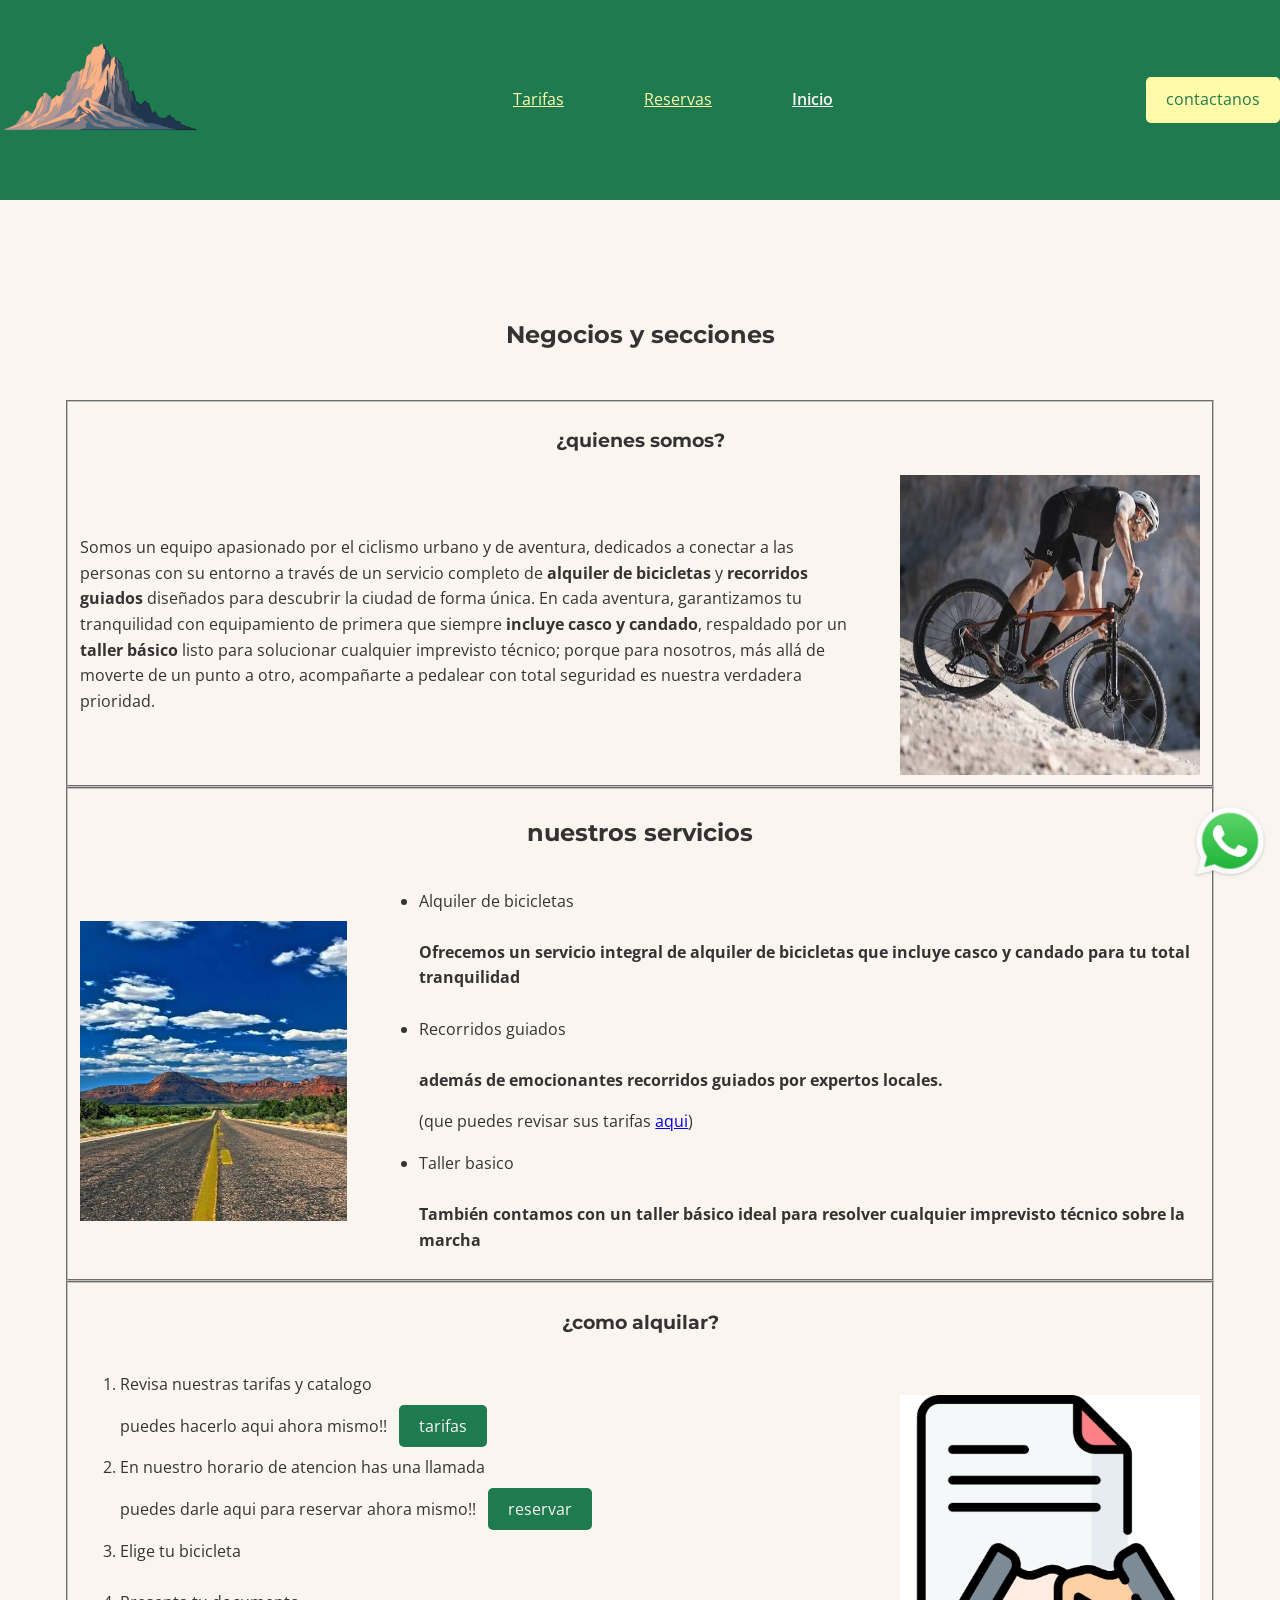
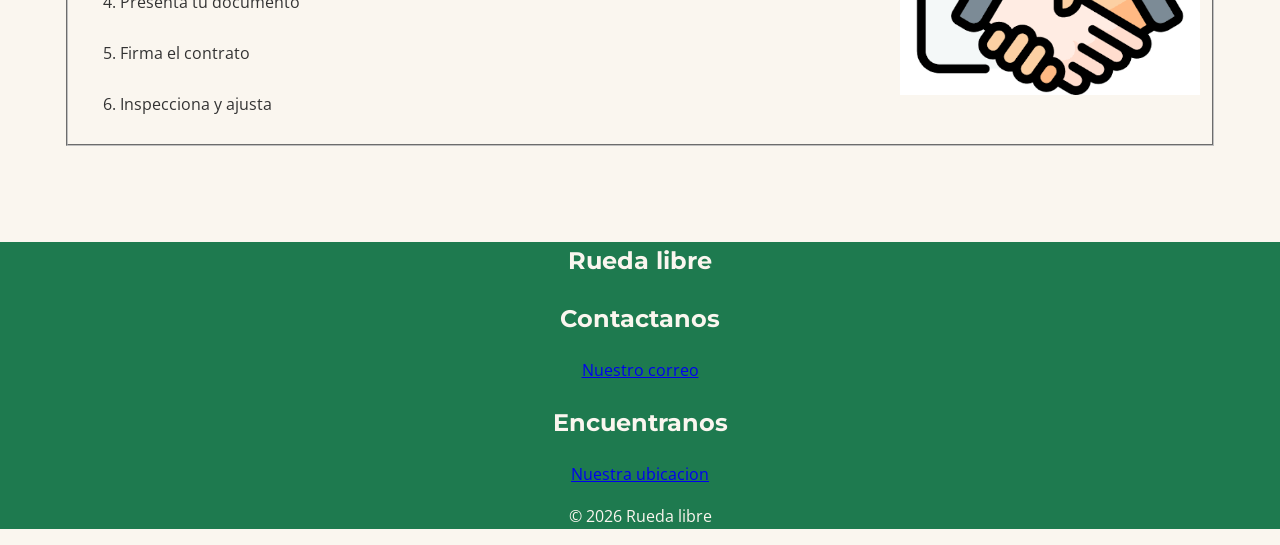
==== index.html @ f43866af "actualizacion 3.1: solucionando errores" ====
<!DOCTYPE html>
<html lang="es">
<head>
    <meta charset="UTF-8">
    
    <meta name="viewport" content="width=device-width, initial-scale=1.0">
    
    <link rel="preconnect" href="https://fonts.googleapis.com">
    <link rel="preconnect" href="https://fonts.gstatic.com/" crossorigin>
    <link href="https://fonts.googleapis.com/css2?family=Montserrat:wght@700&family=Open+Sans:wght@400;600&display=swap" rel="stylesheet">
    
    <link rel="stylesheet" href="estil0.css">
    
    <meta name="description" content="Somos una empresa de alquiler de bicicletas en medellin con diversos servicios">
    <title>Rueda Libre | Alquiler de bicicletas en Medellín</title>
    <link rel="icon" type="image/png" href="img/lo.png" width="16" height="16">
</head>
<body>
    <header>
        <img src="img/lo.png" alt="logo de la compañia" width="200" height="200">
        <nav>
            <ul id="menu">
                <li><a href="paginas/tarifas.html">Tarifas</a></li> &nbsp;&nbsp;&nbsp;&nbsp;&nbsp;&nbsp;&nbsp;&nbsp;&nbsp;&nbsp;&nbsp;&nbsp;&nbsp;&nbsp;&nbsp;&nbsp;&nbsp;&nbsp;&nbsp;&nbsp;
                <li><a href="paginas/reservas.html">Reservas</a></li>&nbsp;&nbsp;&nbsp;&nbsp;&nbsp;&nbsp;&nbsp;&nbsp;&nbsp;&nbsp;&nbsp;&nbsp;&nbsp;&nbsp;&nbsp;&nbsp;&nbsp;&nbsp;&nbsp;&nbsp;
                <li><a href="index.html" class="activo">Inicio</a></li>
            </ul>
        </nav>
        <a href="#seccion-contactanos" class="btn-contactanos">contactanos</a>
    </header>
        <main>
        <h2>Negocios y secciones</h2>
        <br>
        <fieldset>
            <h3>¿quienes somos?</h3>
            <section class="quienes-somos">
                <p>Somos un equipo apasionado por el ciclismo urbano y de aventura, dedicados a conectar a las personas con su entorno a través de un servicio completo de <strong>alquiler de bicicletas</strong> y <strong>recorridos guiados</strong> diseñados para descubrir la ciudad de forma única. En cada aventura, garantizamos tu tranquilidad con equipamiento de primera que siempre <strong>incluye casco y candado</strong>, respaldado por un <strong>taller básico</strong> listo para solucionar cualquier imprevisto técnico; porque para nosotros, más allá de moverte de un punto a otro, acompañarte a pedalear con total seguridad es nuestra verdadera prioridad.</p>
                <img src="img/images.jpeg" alt="bicicleta jeje" width="300" height="300">    
            </section>     
        </fieldset>
        <fieldset>
            <h2>nuestros servicios</h2>
            <section class="nuestros-servicios">
                <img src="img/ruta.jpeg" alt="ruta" width="300" height="300">
                <ul>
                    <article>
                        <li>Alquiler de bicicletas</li>
                        <br>
                        <strong>Ofrecemos un servicio integral de alquiler de bicicletas que incluye casco y candado para tu total tranquilidad</strong>
                    </article>
                    <br>
                    <article>
                        <li>Recorridos guiados</li>
                        <br>
                        <strong>además de emocionantes recorridos guiados por expertos locales. </strong>
                        <p>(que puedes revisar sus tarifas <a href="tarifas.html#seccion-recorridos">aqui</a>)</p>
                    </article>
                    <article>
                        <li>Taller basico</li>
                        <br>
                        <strong>También contamos con un taller básico ideal para resolver cualquier imprevisto técnico sobre la marcha</strong>
                        <br>
                    </article>
                </ul>
            </section>
        </fieldset>
        <fieldset>
            <h3>¿como alquilar?</h3>
            <section class="alquilar">
                <ol>
                    <li>Revisa nuestras tarifas y catalogo</li>
                    <p>
                        puedes hacerlo aqui ahora mismo!! &nbsp;&nbsp;<a href="/paginas/tarifas.html" class="btn-tarifas">tarifas</a>
                    </p>
                    <li>En nuestro horario de atencion has una llamada</li>
                    <p>
                        puedes darle aqui para reservar ahora mismo!! &nbsp;&nbsp;<a href="/paginas/reservas.html" class="btn-reservar">reservar</a>
                    </p>
                    <li>Elige tu bicicleta</li>
                    <br>
                    <li>Presenta tu documento</li>
                    <br>
                    <li>Firma el contrato</li>
                    <br>
                    <li>Inspecciona y ajusta</li>
                </ol>
                <img src="/img/contrato.png" alt="imagen contrato" width="300" height="300">
            </section>
        </fieldset>
    </main>
    <footer>
        <h2><strong>Rueda libre</strong></h2>
        <h2 id="seccion-contactanos">Contactanos</h2>
        <a href="mailto:hola@ruedalibre.example" target="_blank">Nuestro correo</a>
        <h2>Encuentranos</h2>
        <a href="https://maps.app.goo.gl/HM8SbmrMaXPNHkzv6" target="_blank">Nuestra ubicacion</a>
        <p>© 2026 Rueda libre</p>
    </footer>
    <a href="https://wa.me/573000000000" id="whatsapp"><img src="/img/Waza.png" alt="whatsapp de la empresa"></a>
</body>
</html>
---- estil0.css ----
:root {
  --fuente-titulos: 'Montserrat', Arial, sans-serif;
  --fuente-texto: 'Open Sans', sans-serif;
  
  --color-crema: #FAF6EF;
  --color-gris-asfalto: #333333;
  --color-verde-oscuro: #1E7A4F;
}
body {
  background-color: var(--color-crema);
  color: var(--color-gris-asfalto);
  font-family: var(--fuente-texto); 
  line-height: 1.6;
  margin: 0;
}
main {

  padding: 1rem 2rem;
  max-width: 100rem;
  margin: 5rem 2rem;

}

header {
  color: var(--color-crema);
  background-color: #1E7A4F;
  display:flex;
  justify-content: space-between;
  align-items: center;
  
}
nav {
  margin: 2rem;
}
footer{
  color: var(--color-crema);
  background-color: #1E7A4F;
  justify-content: space-between;
  align-items: center;
  text-align: center;
}
h1, h2, h3 {
  font-family: var(--fuente-titulos);
  text-align: center;
}
#menu a{
color: #FFFBA8;
}
#menu a.activo{
  color: var(--color-verde-ruta);
  font-weight: 600;
}

#menu a:hover {
    color: #FFFBA8; 
    text-decoration: underline;
}
#menu a:focus {
    outline: 3px solid #1E7A4F;
    outline-offset: 4px;
}
.btn-reservar {
    background-color: #1E7A4F; 
    color: #FAF6EF;
    padding: 10px 20px;
    border-radius: 5px;
    text-decoration: none;
}
.btn-reservar:hover { background-color: #14213D; }
.btn-reservar:focus { outline: 3px dashed #F39A2B; outline-offset: 4px; }
.btn-tarifas {
  background-color: #1E7A4F; 
    color: #FAF6EF;
    padding: 10px 20px;
    border-radius: 5px;
    text-decoration: none;
}
.btn-tarifas:hover { background-color: #14213D; }
.btn-tarifas:focus { outline: 3px dashed #F39A2B; outline-offset: 4px; }
.btn-contactanos {
  display: flex;
    background-color: #FFFBA8; 
    color: #1E7A4F;
    padding: 10px 20px;
    border-radius: 5px;
    text-decoration: none;
}
.btn-contactanos:hover {background-color: #915080; color: var(--color-crema);}
.btn-contactanos:focus{outline: 3px dashed #915080; outline-offset: 4px;}
input:focus, textarea:focus {
    outline: 3px solid #1E7A4F;
    border-color: transparent;
}
#menu {
    display: flex;
    flex-wrap: wrap;
    justify-content: center;
    align-items: center;
    gap: var(--espacio-md);
    list-style: none;
    margin: 0;
    padding: 0;
}

.p{
  padding: 10px 25px;
}

table{
  margin: 20px auto;
  width: 100%;
  border-collapse: separate;
  border-spacing: 0;
  border: 1px solid var(--color-verde-oscuro);
  border-radius: 10px;
  overflow: hidden;
  box-shadow: 0 2px 8px rgba(0, 0, 0, 0.15);
}

caption {
  font-size: 1.2em;
  font-weight: bold;
  margin-bottom: 10px;
}

thead th {
  background-color: var(--color-verde-oscuro);
  color: rgb(28, 0, 0);
  padding: 12px 16px;
}

tbody th {
  background-color: #1E7A4F;
  text-align: left;
  padding: 10px 16px;
}

td {
  padding: 10px 16px;
  background-color: #FFFBA8;
}

tbody tr:nth-child(even) td {
  background-color: #f5f5f5;
}

tbody tr:hover td,
tbody tr:hover th {
  background-color: #915080;
}

.quienes-somos{
  display: flex;               
  align-items: center;         
  justify-content: space-between; 
  gap: 2rem;
}
.nuestros-servicios{
  display:flex;
  align-items: center;
  justify-content: left;
  gap: 2rem;
}
.alquilar{
  display: flex;
  align-items: center;
  justify-content: space-between;
  gap: 2rem;
}
.horario{
  display: flex;
  align-items: center;
  justify-content: space-between;
  gap: 2rem;
}
#whatsapp{
  position:fixed;
  right: 10px;
  bottom: 10px;
  z-index: 9999;
}
#whatsapp img{
  width: 5rem;
}
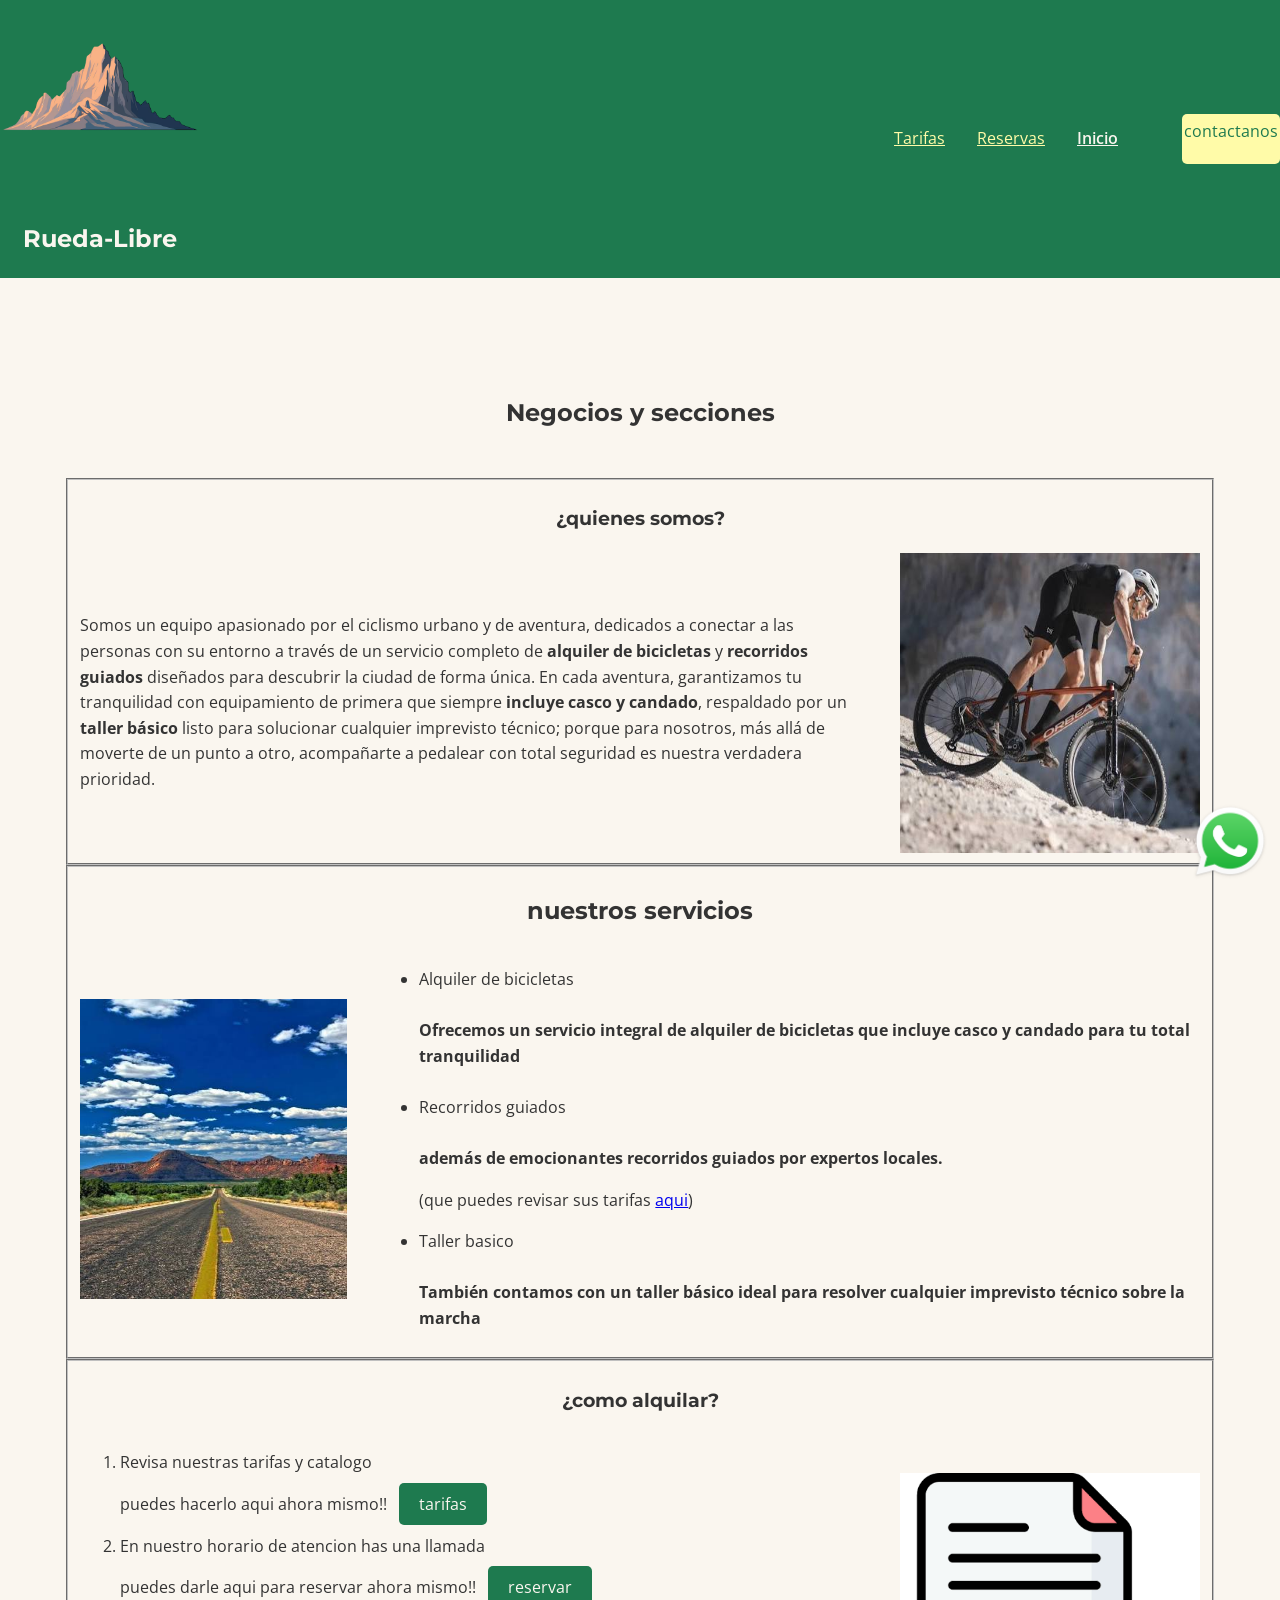
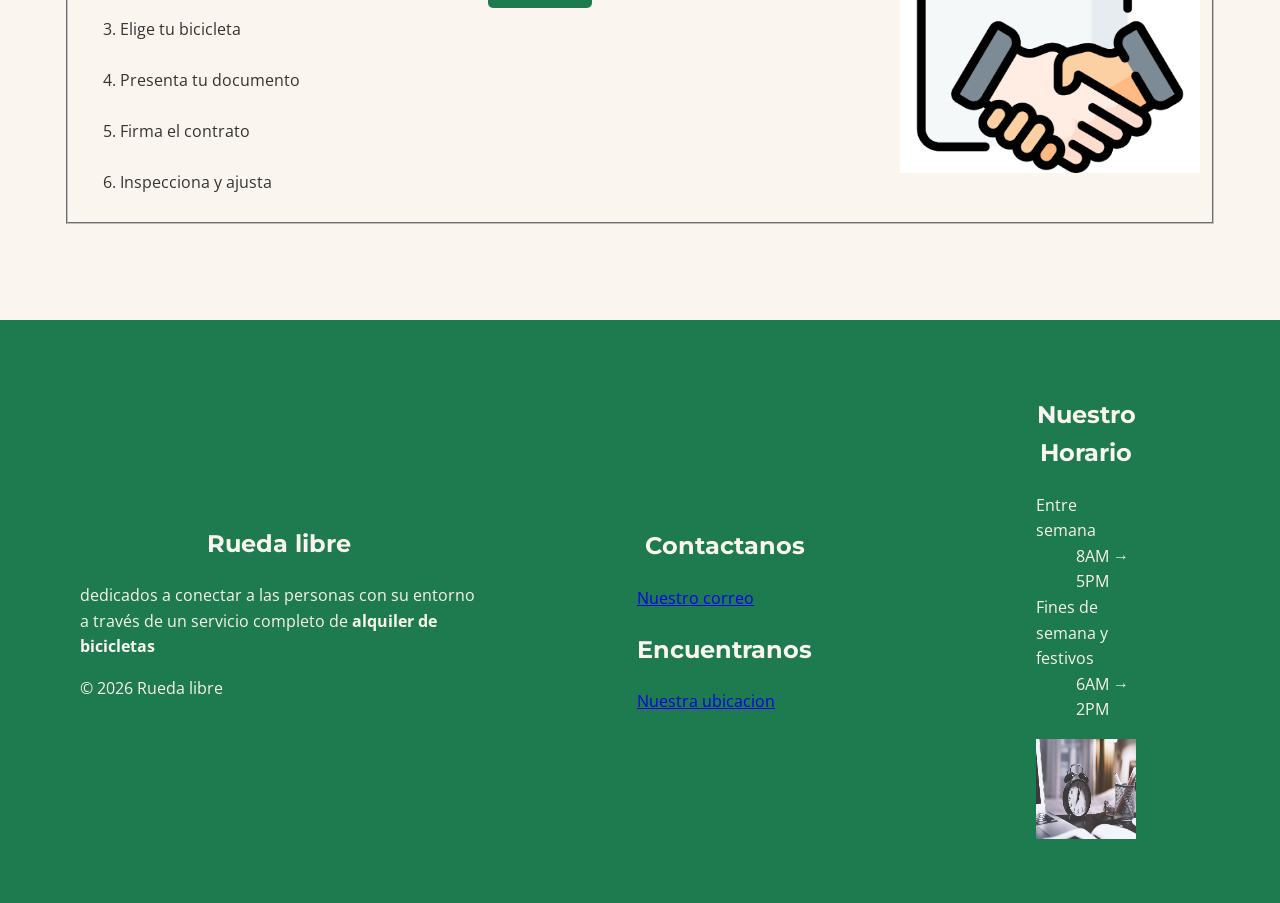
==== commit 9ad0801d: "actualizacion 3.2: mejora de header y footer" ====
--- a/index.html
+++ b/index.html
@@ -1,100 +1,141 @@
 <!DOCTYPE html>
 <html lang="es">
-<head>
-    <meta charset="UTF-8">
-    
-    <meta name="viewport" content="width=device-width, initial-scale=1.0">
-    
-    <link rel="preconnect" href="https://fonts.googleapis.com">
-    <link rel="preconnect" href="https://fonts.gstatic.com/" crossorigin>
-    <link href="https://fonts.googleapis.com/css2?family=Montserrat:wght@700&family=Open+Sans:wght@400;600&display=swap" rel="stylesheet">
-    
-    <link rel="stylesheet" href="estil0.css">
-    
-    <meta name="description" content="Somos una empresa de alquiler de bicicletas en medellin con diversos servicios">
-    <title>Rueda Libre | Alquiler de bicicletas en Medellín</title>
-    <link rel="icon" type="image/png" href="img/lo.png" width="16" height="16">
-</head>
-<body>
-    <header>
-        <img src="img/lo.png" alt="logo de la compañia" width="200" height="200">
-        <nav>
-            <ul id="menu">
-                <li><a href="paginas/tarifas.html">Tarifas</a></li> &nbsp;&nbsp;&nbsp;&nbsp;&nbsp;&nbsp;&nbsp;&nbsp;&nbsp;&nbsp;&nbsp;&nbsp;&nbsp;&nbsp;&nbsp;&nbsp;&nbsp;&nbsp;&nbsp;&nbsp;
-                <li><a href="paginas/reservas.html">Reservas</a></li>&nbsp;&nbsp;&nbsp;&nbsp;&nbsp;&nbsp;&nbsp;&nbsp;&nbsp;&nbsp;&nbsp;&nbsp;&nbsp;&nbsp;&nbsp;&nbsp;&nbsp;&nbsp;&nbsp;&nbsp;
-                <li><a href="index.html" class="activo">Inicio</a></li>
-            </ul>
-        </nav>
-        <a href="#seccion-contactanos" class="btn-contactanos">contactanos</a>
-    </header>
+
+    <head>
+        <meta charset="UTF-8">
+
+        <meta name="viewport" content="width=device-width, initial-scale=1.0">
+
+        <link rel="preconnect" href="https://fonts.googleapis.com">
+        <link rel="preconnect" href="https://fonts.gstatic.com/" crossorigin>
+        <link
+            href="https://fonts.googleapis.com/css2?family=Montserrat:wght@700&family=Open+Sans:wght@400;600&display=swap"
+            rel="stylesheet"
+        >
+
+        <link rel="stylesheet" href="estil0.css">
+
+        <meta name="description" content="Somos una empresa de alquiler de bicicletas en medellin con diversos servicios">
+        <title>Rueda Libre | Alquiler de bicicletas en Medellín</title>
+        <link rel="icon" type="image/png" href="img/lo.png" width="16" height="16">
+    </head>
+
+    <body>
+        <header>
+            <section class="encabezado">
+                <img src="img/lo.png" alt="logo de la compañia" width="200" height="200">
+                <h2>Rueda-Libre</h2>
+            </section>
+            <section>
+                <nav>
+                    <ul id="menu">
+                        <li><a href="paginas/tarifas.html">Tarifas</a></li>
+                        <li><a href="paginas/reservas.html">Reservas</a></li>
+                        <li><a href="index.html" class="activo">Inicio</a></li>
+                    </ul>
+                </nav>
+                <a href="#seccion-contactanos" class="btn-contactanos">contactanos</a>
+            </section>
+        
+        </header>
         <main>
-        <h2>Negocios y secciones</h2>
-        <br>
-        <fieldset>
-            <h3>¿quienes somos?</h3>
-            <section class="quienes-somos">
-                <p>Somos un equipo apasionado por el ciclismo urbano y de aventura, dedicados a conectar a las personas con su entorno a través de un servicio completo de <strong>alquiler de bicicletas</strong> y <strong>recorridos guiados</strong> diseñados para descubrir la ciudad de forma única. En cada aventura, garantizamos tu tranquilidad con equipamiento de primera que siempre <strong>incluye casco y candado</strong>, respaldado por un <strong>taller básico</strong> listo para solucionar cualquier imprevisto técnico; porque para nosotros, más allá de moverte de un punto a otro, acompañarte a pedalear con total seguridad es nuestra verdadera prioridad.</p>
-                <img src="img/images.jpeg" alt="bicicleta jeje" width="300" height="300">    
-            </section>     
-        </fieldset>
-        <fieldset>
-            <h2>nuestros servicios</h2>
-            <section class="nuestros-servicios">
-                <img src="img/ruta.jpeg" alt="ruta" width="300" height="300">
-                <ul>
-                    <article>
-                        <li>Alquiler de bicicletas</li>
+            <h2>Negocios y secciones</h2>
+            <br>
+            <fieldset>
+                <h3>¿quienes somos?</h3>
+                <section class="quienes-somos">
+                    <p>Somos un equipo apasionado por el ciclismo urbano y de aventura, dedicados a conectar a las personas
+                        con su entorno a través de un servicio completo de <strong>alquiler de bicicletas</strong> y
+                        <strong>recorridos guiados</strong> diseñados para descubrir la ciudad de forma única. En cada
+                        aventura, garantizamos tu tranquilidad con equipamiento de primera que siempre <strong>incluye casco
+                            y candado</strong>, respaldado por un <strong>taller básico</strong> listo para solucionar
+                        cualquier imprevisto técnico; porque para nosotros, más allá de moverte de un punto a otro,
+                        acompañarte a pedalear con total seguridad es nuestra verdadera prioridad.</p>
+                    <img src="img/images.jpeg" alt="bicicleta jeje" width="300" height="300">
+                </section>
+            </fieldset>
+            <fieldset>
+                <h2>nuestros servicios</h2>
+                <section class="nuestros-servicios">
+                    <img src="img/ruta.jpeg" alt="ruta" width="300" height="300">
+                    <ul>
+                        <article>
+                            <li>Alquiler de bicicletas</li>
+                            <br>
+                            <strong>Ofrecemos un servicio integral de alquiler de bicicletas que incluye casco y candado
+                                para tu total tranquilidad</strong>
+                        </article>
                         <br>
-                        <strong>Ofrecemos un servicio integral de alquiler de bicicletas que incluye casco y candado para tu total tranquilidad</strong>
-                    </article>
-                    <br>
-                    <article>
-                        <li>Recorridos guiados</li>
+                        <article>
+                            <li>Recorridos guiados</li>
+                            <br>
+                            <strong>además de emocionantes recorridos guiados por expertos locales. </strong>
+                            <p>(que puedes revisar sus tarifas <a href="tarifas.html#seccion-recorridos">aqui</a>)</p>
+                        </article>
+                        <article>
+                            <li>Taller basico</li>
+                            <br>
+                            <strong>También contamos con un taller básico ideal para resolver cualquier imprevisto técnico
+                                sobre la marcha</strong>
+                            <br>
+                        </article>
+                    </ul>
+                </section>
+            </fieldset>
+            <fieldset>
+                <h3>¿como alquilar?</h3>
+                <section class="alquilar">
+                    <ol>
+                        <li>Revisa nuestras tarifas y catalogo</li>
+                        <p>
+                            puedes hacerlo aqui ahora mismo!! &nbsp;&nbsp;<a
+                                href="/paginas/tarifas.html"
+                                class="btn-tarifas"
+                            >tarifas</a>
+                        </p>
+                        <li>En nuestro horario de atencion has una llamada</li>
+                        <p>
+                            puedes darle aqui para reservar ahora mismo!! &nbsp;&nbsp;<a
+                                href="/paginas/reservas.html"
+                                class="btn-reservar"
+                            >reservar</a>
+                        </p>
+                        <li>Elige tu bicicleta</li>
                         <br>
-                        <strong>además de emocionantes recorridos guiados por expertos locales. </strong>
-                        <p>(que puedes revisar sus tarifas <a href="tarifas.html#seccion-recorridos">aqui</a>)</p>
-                    </article>
-                    <article>
-                        <li>Taller basico</li>
+                        <li>Presenta tu documento</li>
                         <br>
-                        <strong>También contamos con un taller básico ideal para resolver cualquier imprevisto técnico sobre la marcha</strong>
+                        <li>Firma el contrato</li>
                         <br>
-                    </article>
-                </ul>
+                        <li>Inspecciona y ajusta</li>
+                    </ol>
+                    <img src="/img/contrato.png" alt="imagen contrato" width="300" height="300">
+                </section>
+            </fieldset>
+        </main>
+        <footer>
+            <section class="Marca">
+                <h2><strong>Rueda libre</strong></h2>
+                <p>dedicados a conectar a las personas con su entorno a través de un servicio completo de <strong>alquiler de bicicletas</strong></p>
+                <p>© 2026 Rueda libre</p>
             </section>
-        </fieldset>
-        <fieldset>
-            <h3>¿como alquilar?</h3>
-            <section class="alquilar">
-                <ol>
-                    <li>Revisa nuestras tarifas y catalogo</li>
-                    <p>
-                        puedes hacerlo aqui ahora mismo!! &nbsp;&nbsp;<a href="/paginas/tarifas.html" class="btn-tarifas">tarifas</a>
-                    </p>
-                    <li>En nuestro horario de atencion has una llamada</li>
-                    <p>
-                        puedes darle aqui para reservar ahora mismo!! &nbsp;&nbsp;<a href="/paginas/reservas.html" class="btn-reservar">reservar</a>
-                    </p>
-                    <li>Elige tu bicicleta</li>
-                    <br>
-                    <li>Presenta tu documento</li>
-                    <br>
-                    <li>Firma el contrato</li>
-                    <br>
-                    <li>Inspecciona y ajusta</li>
-                </ol>
-                <img src="/img/contrato.png" alt="imagen contrato" width="300" height="300">
+            <section class="Contacto">
+                <h2 id="seccion-contactanos">Contactanos</h2>
+                <a href="mailto:hola@ruedalibre.example" target="_blank">Nuestro correo</a>
+                <h2>Encuentranos</h2>
+                <a href="https://maps.app.goo.gl/HM8SbmrMaXPNHkzv6" target="_blank">Nuestra ubicacion</a>
             </section>
-        </fieldset>
-    </main>
-    <footer>
-        <h2><strong>Rueda libre</strong></h2>
-        <h2 id="seccion-contactanos">Contactanos</h2>
-        <a href="mailto:hola@ruedalibre.example" target="_blank">Nuestro correo</a>
-        <h2>Encuentranos</h2>
-        <a href="https://maps.app.goo.gl/HM8SbmrMaXPNHkzv6" target="_blank">Nuestra ubicacion</a>
-        <p>© 2026 Rueda libre</p>
-    </footer>
-    <a href="https://wa.me/573000000000" id="whatsapp"><img src="/img/Waza.png" alt="whatsapp de la empresa"></a>
-</body>
-</html>+            <section class="Horario">
+                <h2>Nuestro Horario</h2>
+                <dl>
+                    <dt>Entre semana</dt>
+                    <dd>8AM → 5PM</dd>
+                    <dt>Fines de semana y festivos</dt>
+                    <dd>6AM → 2PM</dd>
+                </dl>
+                <img src="../img/loj.jpeg" alt="reloj jiji" width="100" height="100">
+            </section> 
+        </footer>
+        <a href="https://wa.me/573000000000" id="whatsapp"><img src="/img/Waza.png" alt="whatsapp de la empresa"></a>
+    </body>
+
+</html>
--- a/estil0.css
+++ b/estil0.css
@@ -5,6 +5,15 @@
   --color-crema: #FAF6EF;
   --color-gris-asfalto: #333333;
   --color-verde-oscuro: #1E7A4F;
+
+  --espacio-m: 1.5rem; 
+  --espacio-md: 2rem;
+  --espacio-1: 0.25rem;
+  --espacio-2: 0.5rem;
+  --espacio-3: 1rem;
+  --espacio-4: 1.5rem;
+  --espacio-5: 2rem;
+  --espacio-6: 3rem;
 }
 body {
   background-color: var(--color-crema);
@@ -25,20 +34,53 @@
   color: var(--color-crema);
   background-color: #1E7A4F;
   display:flex;
-  justify-content: space-between;
-  align-items: center;
-  
+  align-items: center;
+  justify-content: space-between;
+  flex-wrap: wrap;
+}
+.encabezado{
+  flex-direction: column;
+  text-align: center;
+  flex-wrap: wrap;
+}
+header section{
+  display: flex;
+  align-items: center;
+  flex-wrap: wrap;
 }
 nav {
-  margin: 2rem;
+  display: flex;
+  margin: 4rem;
+  flex-wrap: wrap;
+  gap: var(--espacio-m);
 }
 footer{
+  display: flex;
   color: var(--color-crema);
   background-color: #1E7A4F;
   justify-content: space-between;
   align-items: center;
-  text-align: center;
-}
+  
+  gap: var(--espacio-5);
+  margin-top: var(--espacio-6);
+  padding: var(--espacio-4) 0;
+  border-top: 1px solid var(--borde-suave);
+  text-align: left;
+}
+
+.Marca{
+  flex-wrap: wrap;
+  padding: 1rem 5rem;
+}
+.Contacto{
+  padding: 3rem;
+}
+
+.Horario{
+  padding: 2rem 9rem;
+}
+
+
 h1, h2, h3 {
   font-family: var(--fuente-titulos);
   text-align: center;
@@ -78,12 +120,12 @@
 .btn-tarifas:hover { background-color: #14213D; }
 .btn-tarifas:focus { outline: 3px dashed #F39A2B; outline-offset: 4px; }
 .btn-contactanos {
-  display: flex;
     background-color: #FFFBA8; 
     color: #1E7A4F;
-    padding: 10px 20px;
+    padding: 5px 2px;
     border-radius: 5px;
     text-decoration: none;
+    height: 40px;
 }
 .btn-contactanos:hover {background-color: #915080; color: var(--color-crema);}
 .btn-contactanos:focus{outline: 3px dashed #915080; outline-offset: 4px;}
@@ -94,11 +136,9 @@
 #menu {
     display: flex;
     flex-wrap: wrap;
-    justify-content: center;
-    align-items: center;
     gap: var(--espacio-md);
     list-style: none;
-    margin: 0;
+    margin: 0rem;
     padding: 0;
 }
 
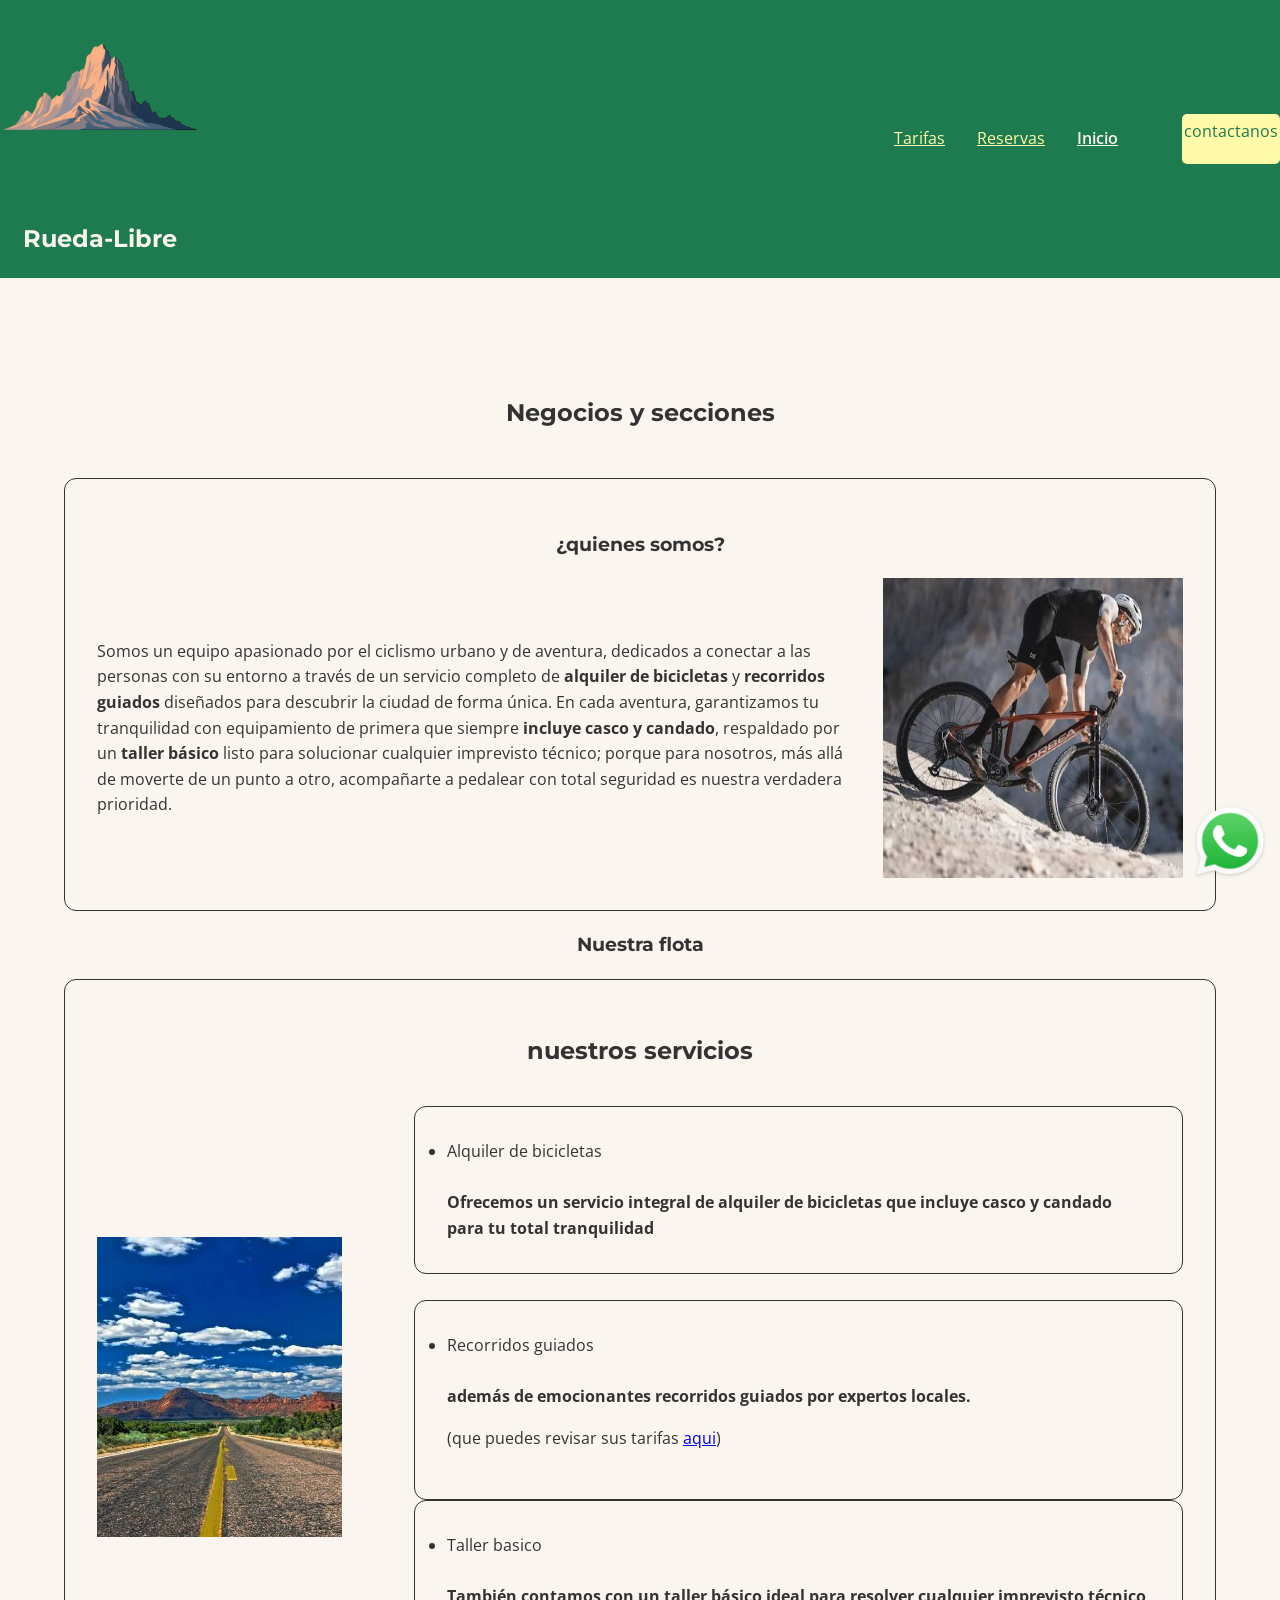
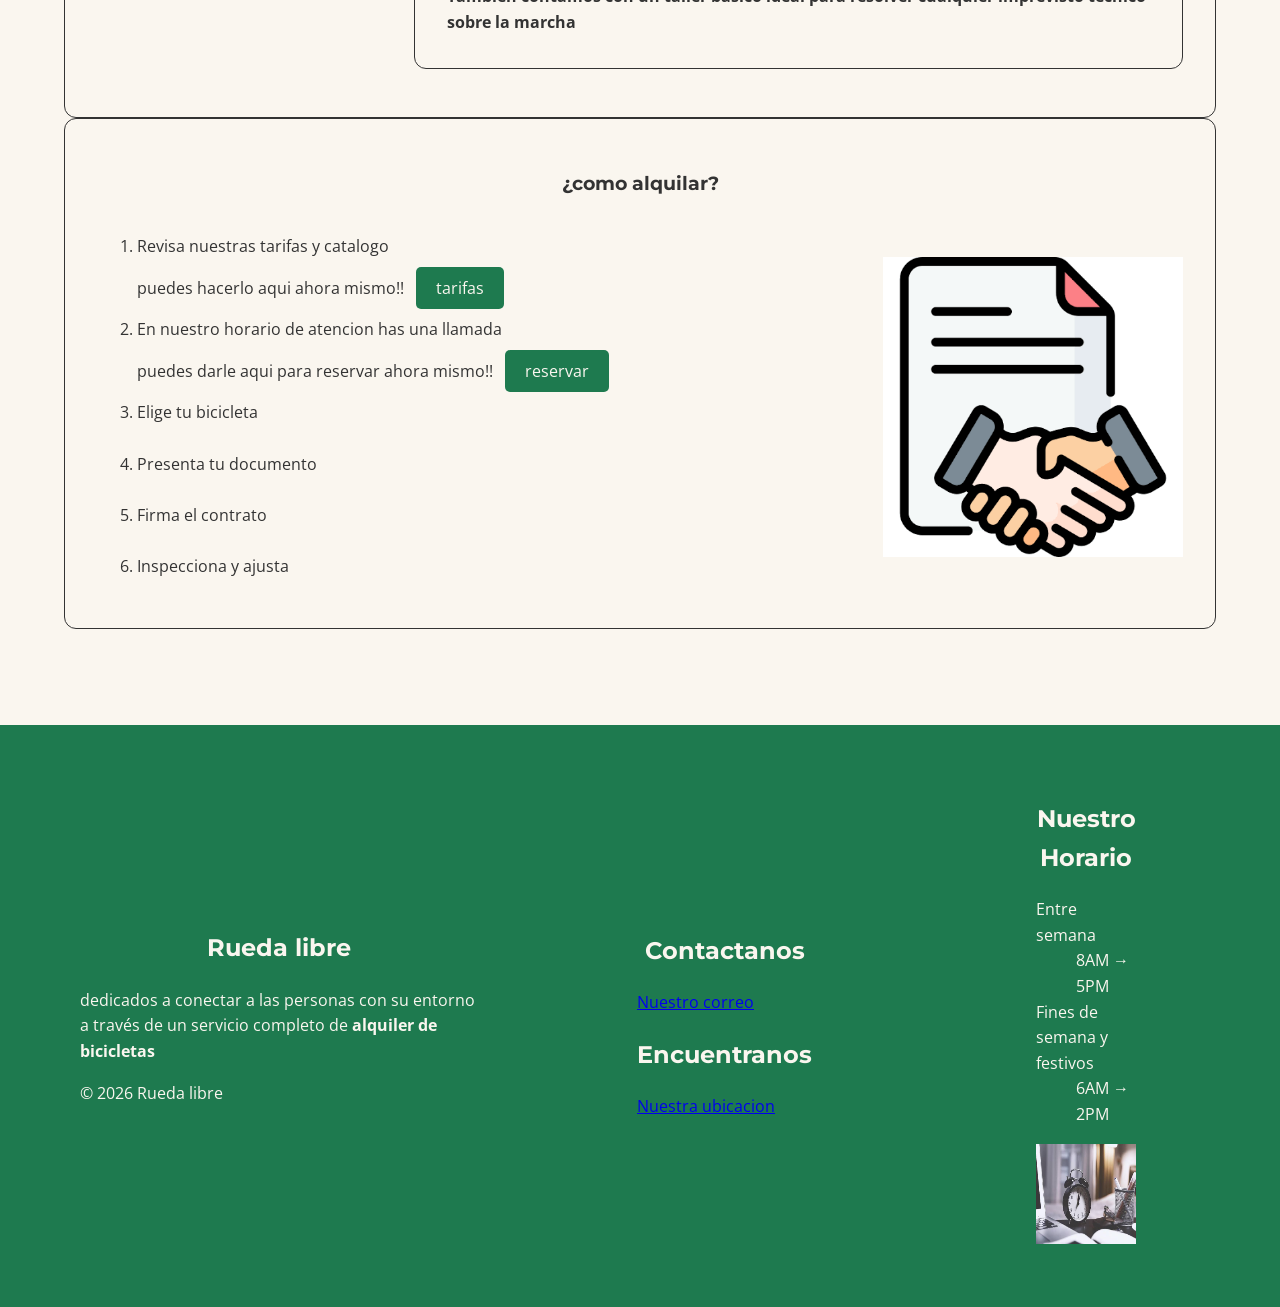
==== commit 94e91257: "3.3 actualizacion" ====
--- a/index.html
+++ b/index.html
@@ -41,7 +41,7 @@
         <main>
             <h2>Negocios y secciones</h2>
             <br>
-            <fieldset>
+            <section class="tarjeta">
                 <h3>¿quienes somos?</h3>
                 <section class="quienes-somos">
                     <p>Somos un equipo apasionado por el ciclismo urbano y de aventura, dedicados a conectar a las personas
@@ -53,26 +53,29 @@
                         acompañarte a pedalear con total seguridad es nuestra verdadera prioridad.</p>
                     <img src="img/images.jpeg" alt="bicicleta jeje" width="300" height="300">
                 </section>
-            </fieldset>
-            <fieldset>
+            </section>
+            <section>
+                <h3>Nuestra flota</h3>
+            </section>
+            <section class="tarjeta">
                 <h2>nuestros servicios</h2>
                 <section class="nuestros-servicios">
                     <img src="img/ruta.jpeg" alt="ruta" width="300" height="300">
                     <ul>
-                        <article>
+                        <article class="tarjetaServicios">
                             <li>Alquiler de bicicletas</li>
                             <br>
                             <strong>Ofrecemos un servicio integral de alquiler de bicicletas que incluye casco y candado
                                 para tu total tranquilidad</strong>
                         </article>
                         <br>
-                        <article>
+                        <article class="tarjetaServicios">
                             <li>Recorridos guiados</li>
                             <br>
                             <strong>además de emocionantes recorridos guiados por expertos locales. </strong>
                             <p>(que puedes revisar sus tarifas <a href="tarifas.html#seccion-recorridos">aqui</a>)</p>
                         </article>
-                        <article>
+                        <article class="tarjetaServicios">
                             <li>Taller basico</li>
                             <br>
                             <strong>También contamos con un taller básico ideal para resolver cualquier imprevisto técnico
@@ -81,8 +84,8 @@
                         </article>
                     </ul>
                 </section>
-            </fieldset>
-            <fieldset>
+            </section>
+            <section class="tarjeta">
                 <h3>¿como alquilar?</h3>
                 <section class="alquilar">
                     <ol>
@@ -110,7 +113,7 @@
                     </ol>
                     <img src="/img/contrato.png" alt="imagen contrato" width="300" height="300">
                 </section>
-            </fieldset>
+            </section>
         </main>
         <footer>
             <section class="Marca">
--- a/estil0.css
+++ b/estil0.css
@@ -1,12 +1,12 @@
 :root {
-  --fuente-titulos: 'Montserrat', Arial, sans-serif;
-  --fuente-texto: 'Open Sans', sans-serif;
-  
-  --color-crema: #FAF6EF;
+  --fuente-titulos: "Montserrat", Arial, sans-serif;
+  --fuente-texto: "Open Sans", sans-serif;
+
+  --color-crema: #faf6ef;
   --color-gris-asfalto: #333333;
-  --color-verde-oscuro: #1E7A4F;
-
-  --espacio-m: 1.5rem; 
+  --color-verde-oscuro: #1e7a4f;
+
+  --espacio-m: 1.5rem;
   --espacio-md: 2rem;
   --espacio-1: 0.25rem;
   --espacio-2: 0.5rem;
@@ -18,32 +18,30 @@
 body {
   background-color: var(--color-crema);
   color: var(--color-gris-asfalto);
-  font-family: var(--fuente-texto); 
+  font-family: var(--fuente-texto);
   line-height: 1.6;
   margin: 0;
 }
 main {
-
   padding: 1rem 2rem;
   max-width: 100rem;
   margin: 5rem 2rem;
-
 }
 
 header {
   color: var(--color-crema);
-  background-color: #1E7A4F;
-  display:flex;
-  align-items: center;
-  justify-content: space-between;
-  flex-wrap: wrap;
-}
-.encabezado{
+  background-color: #1e7a4f;
+  display: flex;
+  align-items: center;
+  justify-content: space-between;
+  flex-wrap: wrap;
+}
+.encabezado {
   flex-direction: column;
   text-align: center;
   flex-wrap: wrap;
 }
-header section{
+header section {
   display: flex;
   align-items: center;
   flex-wrap: wrap;
@@ -54,13 +52,13 @@
   flex-wrap: wrap;
   gap: var(--espacio-m);
 }
-footer{
+footer {
   display: flex;
   color: var(--color-crema);
-  background-color: #1E7A4F;
-  justify-content: space-between;
-  align-items: center;
-  
+  background-color: #1e7a4f;
+  justify-content: space-between;
+  align-items: center;
+
   gap: var(--espacio-5);
   margin-top: var(--espacio-6);
   padding: var(--espacio-4) 0;
@@ -68,85 +66,103 @@
   text-align: left;
 }
 
-.Marca{
+.Marca {
   flex-wrap: wrap;
   padding: 1rem 5rem;
 }
-.Contacto{
+.Contacto {
   padding: 3rem;
 }
 
-.Horario{
+.Horario {
   padding: 2rem 9rem;
 }
 
-
-h1, h2, h3 {
+h1,
+h2,
+h3 {
   font-family: var(--fuente-titulos);
   text-align: center;
 }
-#menu a{
-color: #FFFBA8;
-}
-#menu a.activo{
+#menu a {
+  color: #fffba8;
+}
+#menu a.activo {
   color: var(--color-verde-ruta);
   font-weight: 600;
 }
 
 #menu a:hover {
-    color: #FFFBA8; 
-    text-decoration: underline;
+  color: #fffba8;
+  text-decoration: underline;
 }
 #menu a:focus {
-    outline: 3px solid #1E7A4F;
-    outline-offset: 4px;
+  outline: 3px solid #1e7a4f;
+  outline-offset: 4px;
 }
 .btn-reservar {
-    background-color: #1E7A4F; 
-    color: #FAF6EF;
-    padding: 10px 20px;
-    border-radius: 5px;
-    text-decoration: none;
-}
-.btn-reservar:hover { background-color: #14213D; }
-.btn-reservar:focus { outline: 3px dashed #F39A2B; outline-offset: 4px; }
+  background-color: #1e7a4f;
+  color: #faf6ef;
+  padding: 10px 20px;
+  border-radius: 5px;
+  text-decoration: none;
+}
+.btn-reservar:hover {
+  background-color: #14213d;
+}
+.btn-reservar:focus {
+  outline: 3px dashed #f39a2b;
+  outline-offset: 4px;
+}
 .btn-tarifas {
-  background-color: #1E7A4F; 
-    color: #FAF6EF;
-    padding: 10px 20px;
-    border-radius: 5px;
-    text-decoration: none;
-}
-.btn-tarifas:hover { background-color: #14213D; }
-.btn-tarifas:focus { outline: 3px dashed #F39A2B; outline-offset: 4px; }
+  background-color: #1e7a4f;
+  color: #faf6ef;
+  padding: 10px 20px;
+  border-radius: 5px;
+  text-decoration: none;
+}
+.btn-tarifas:hover {
+  background-color: #14213d;
+}
+.btn-tarifas:focus {
+  outline: 3px dashed #f39a2b;
+  outline-offset: 4px;
+}
 .btn-contactanos {
-    background-color: #FFFBA8; 
-    color: #1E7A4F;
-    padding: 5px 2px;
-    border-radius: 5px;
-    text-decoration: none;
-    height: 40px;
-}
-.btn-contactanos:hover {background-color: #915080; color: var(--color-crema);}
-.btn-contactanos:focus{outline: 3px dashed #915080; outline-offset: 4px;}
-input:focus, textarea:focus {
-    outline: 3px solid #1E7A4F;
-    border-color: transparent;
+  background-color: #fffba8;
+  color: #1e7a4f;
+  padding: 5px 2px;
+  border-radius: 5px;
+  text-decoration: none;
+  height: 40px;
+}
+.btn-contactanos:hover {
+  background-color: #915080;
+  color: var(--color-crema);
+}
+.btn-contactanos:focus {
+  outline: 3px dashed #915080;
+  outline-offset: 4px;
+}
+input:focus,
+textarea:focus {
+  outline: 3px solid #1e7a4f;
+  border-color: transparent;
 }
 #menu {
-    display: flex;
-    flex-wrap: wrap;
-    gap: var(--espacio-md);
-    list-style: none;
-    margin: 0rem;
-    padding: 0;
-}
-
-.p{
+  display: flex;
+  flex-wrap: wrap;
+  gap: var(--espacio-md);
+  list-style: none;
+  margin: 0rem;
+  padding: 0;
+}
+
+.p {
   padding: 10px 25px;
 }
 
-table{
+table {
   margin: 20px auto;
   width: 100%;
   border-collapse: separate;
@@ -170,14 +186,14 @@
 }
 
 tbody th {
-  background-color: #1E7A4F;
+  background-color: #1e7a4f;
   text-align: left;
   padding: 10px 16px;
 }
 
 td {
   padding: 10px 16px;
-  background-color: #FFFBA8;
+  background-color: #fffba8;
 }
 
 tbody tr:nth-child(even) td {
@@ -189,36 +205,55 @@
   background-color: #915080;
 }
 
-.quienes-somos{
-  display: flex;               
-  align-items: center;         
-  justify-content: space-between; 
-  gap: 2rem;
-}
-.nuestros-servicios{
-  display:flex;
+.quienes-somos {
+  display: flex;
+  align-items: center;
+  justify-content: space-between;
+  gap: 2rem;
+}
+.nuestros-servicios {
+  display: flex;
   align-items: center;
   justify-content: left;
   gap: 2rem;
 }
-.alquilar{
-  display: flex;
-  align-items: center;
-  justify-content: space-between;
-  gap: 2rem;
-}
-.horario{
-  display: flex;
-  align-items: center;
-  justify-content: space-between;
-  gap: 2rem;
-}
-#whatsapp{
-  position:fixed;
+.alquilar {
+  display: flex;
+  align-items: center;
+  justify-content: space-between;
+  gap: 2rem;
+}
+.horario {
+  display: flex;
+  align-items: center;
+  justify-content: space-between;
+  gap: 2rem;
+}
+#whatsapp {
+  position: fixed;
   right: 10px;
   bottom: 10px;
   z-index: 9999;
 }
-#whatsapp img{
+#whatsapp img {
   width: 5rem;
-}+}
+
+.tarjeta {
+  position: relative;
+  flex: 1 1 16rem;
+  min-width: 0;
+  padding: var(--espacio-md);
+  border: 1px solid var(--color-gris-asfalto);
+  border-radius: 0.75rem;
+  background-color: var(--color-crema);
+}
+.tarjetaServicios {
+  position: relative;
+  flex: 1 1 16rem;
+  min-width: 0;
+  padding: var(--espacio-md);
+  border: 1px solid var(--color-gris-asfalto);
+  border-radius: 0.75rem;
+  background-color: var(--color-crema);
+}
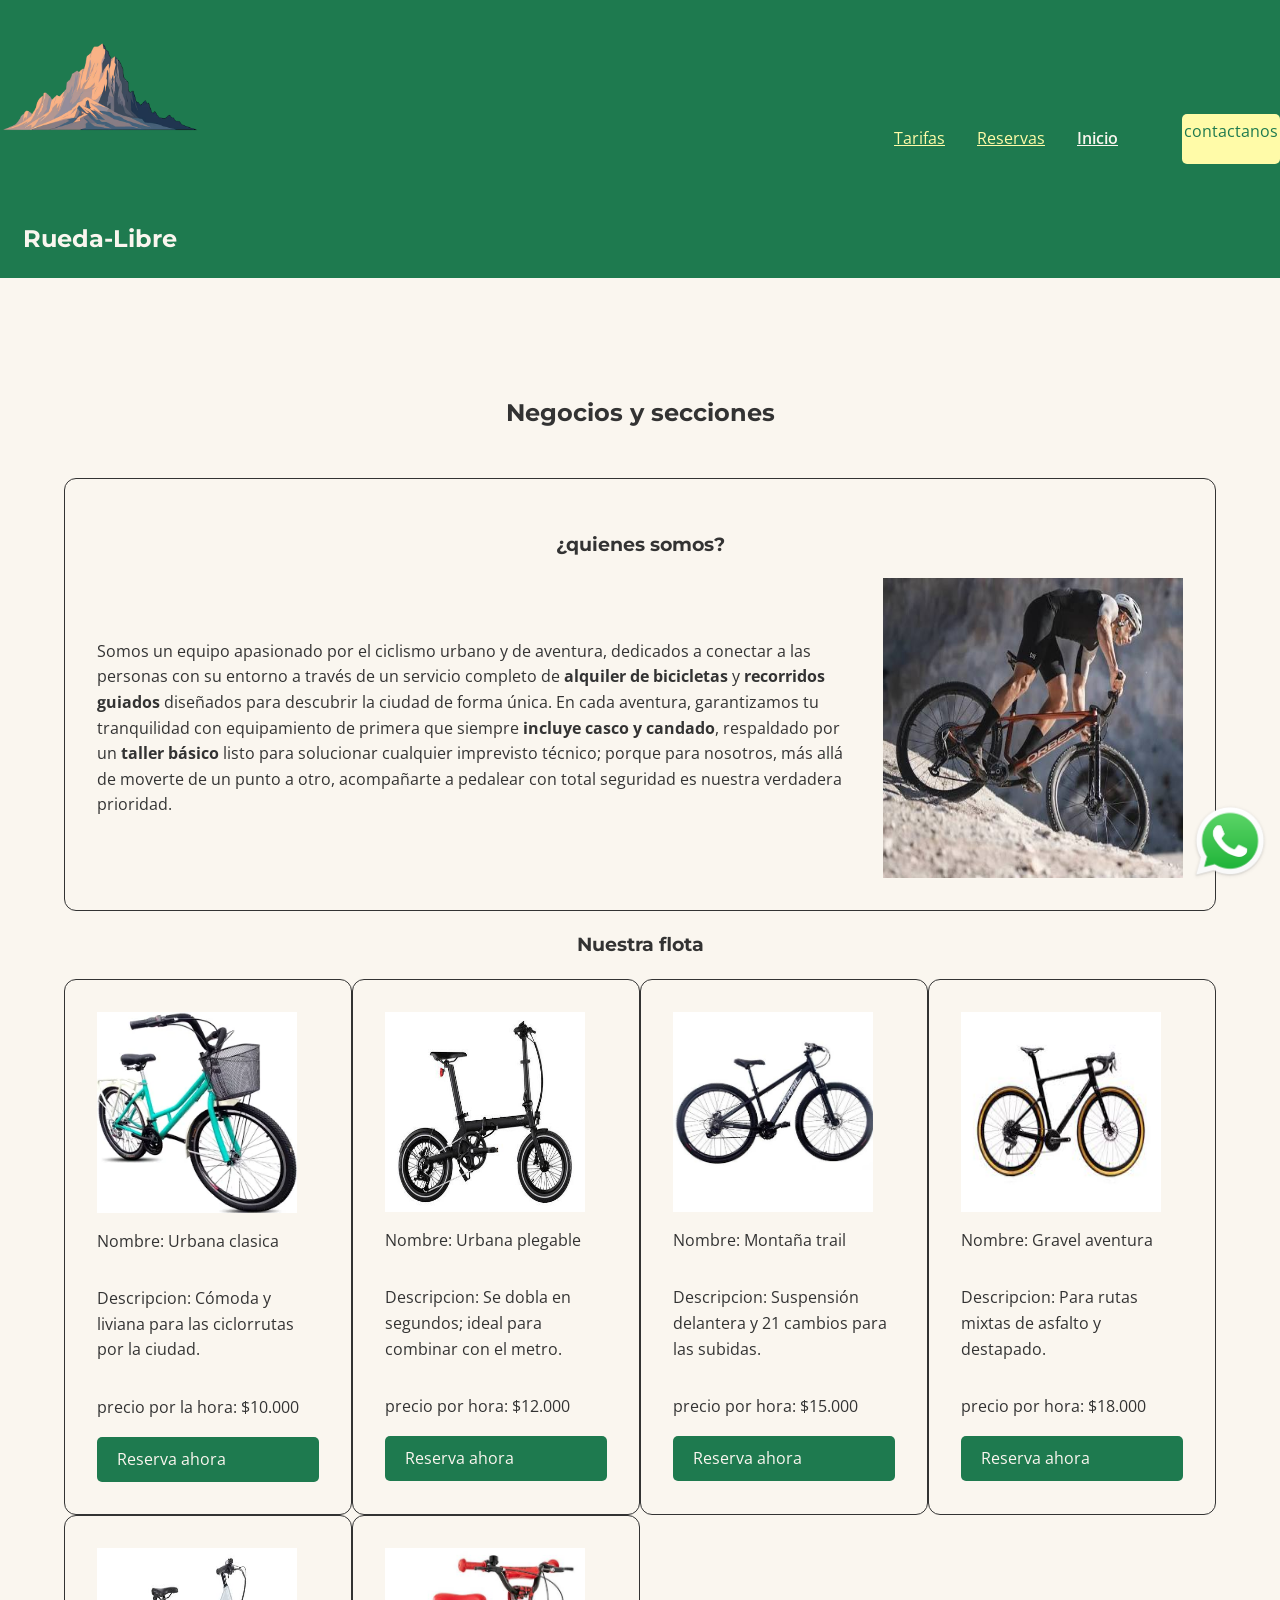
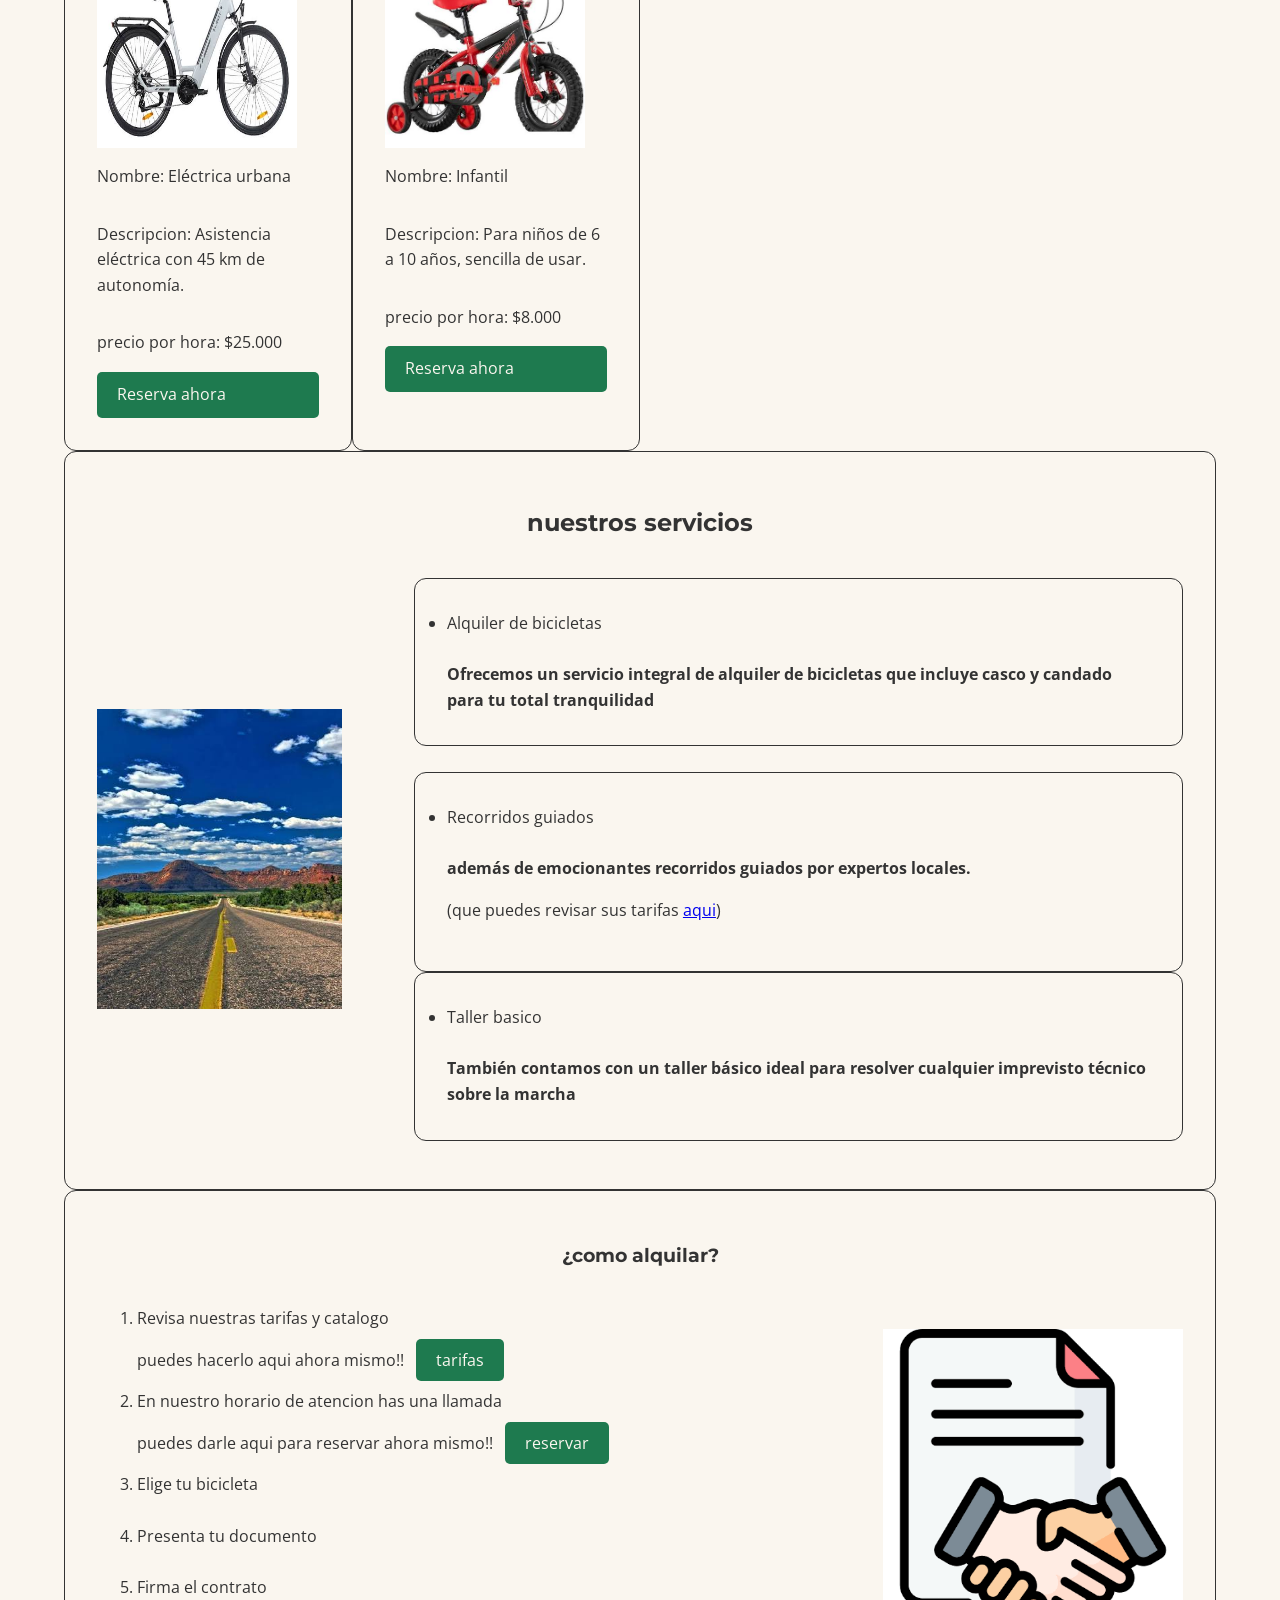
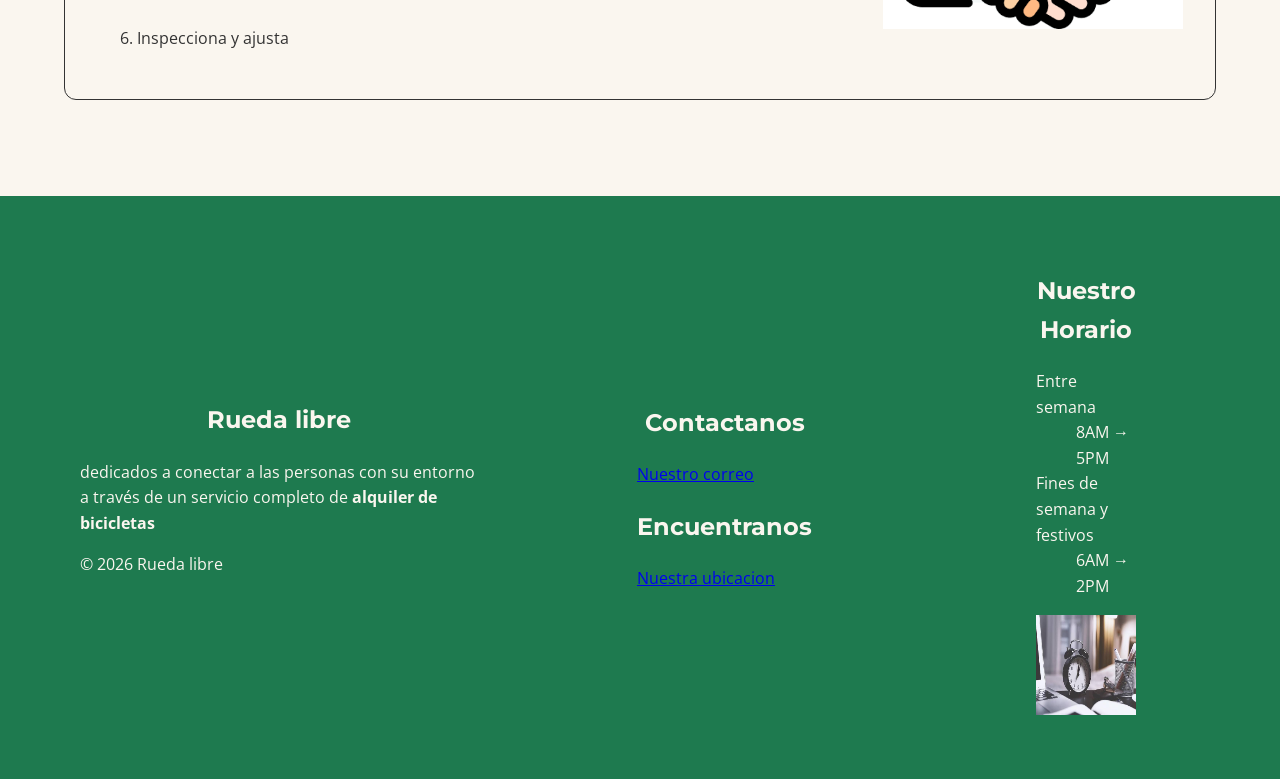
==== commit 029a7a98: "Actualizacion 3.4 flota" ====
--- a/index.html
+++ b/index.html
@@ -36,7 +36,7 @@
                 </nav>
                 <a href="#seccion-contactanos" class="btn-contactanos">contactanos</a>
             </section>
-        
+
         </header>
         <main>
             <h2>Negocios y secciones</h2>
@@ -50,12 +50,67 @@
                         aventura, garantizamos tu tranquilidad con equipamiento de primera que siempre <strong>incluye casco
                             y candado</strong>, respaldado por un <strong>taller básico</strong> listo para solucionar
                         cualquier imprevisto técnico; porque para nosotros, más allá de moverte de un punto a otro,
-                        acompañarte a pedalear con total seguridad es nuestra verdadera prioridad.</p>
+                        acompañarte a pedalear con total seguridad es nuestra verdadera prioridad.
+                    </p>
                     <img src="img/images.jpeg" alt="bicicleta jeje" width="300" height="300">
                 </section>
             </section>
-            <section>
-                <h3>Nuestra flota</h3>
+            <h3>Nuestra flota</h3>
+            <section class="flota">
+                <div class="tarjeta">
+                    <article>
+                        <img src="/img/shopping.webp" alt="Imagen bicicleta urbana clasica" width="200 height="200>
+                        <p>Nombre: Urbana clasica</p>
+                        <p>Descripcion: Cómoda y liviana para las ciclorrutas por la ciudad.</p>
+                        <p>precio por la hora: $10.000</p>
+                        <a href="paginas/reservas.html" class="btn-reservar">Reserva ahora</a>
+                    </article>
+                </div>
+                <div class="tarjeta">
+                    <article>
+                        <img src="/img/plegable.jpeg" alt="Imagen bicicleta urbana plegable" width="200" height="200">
+                        <p>Nombre: Urbana plegable</p>
+                        <p>Descripcion: Se dobla en segundos; ideal para combinar con el metro.</p>
+                        <p>precio por hora: $12.000</p>
+                        <a href="paginas/reservas.html" class="btn-reservar">Reserva ahora</a>
+                    </article>
+                </div>
+                <div class="tarjeta">
+                    <article>
+                        <img src="/img/Trail.jpeg" alt="Imagen bicicleta montaña trail" width="200" height="200">
+                        <p>Nombre: Montaña trail</p>
+                        <p>Descripcion: Suspensión delantera y 21 cambios para las subidas.</p>
+                        <p>precio por hora: $15.000</p>
+                        <a href="paginas/reservas.html" class="btn-reservar">Reserva ahora</a>
+                    </article>
+                </div>
+                <div class="tarjeta">
+                    <article>
+                        <img src="/img/Gravel.jpeg" alt="Imagen bicicleta Gravel aventura" width="200" height="200">
+                        <p>Nombre: Gravel aventura</p>
+                        <p>Descripcion: Para rutas mixtas de asfalto y destapado.</p>
+                        <p>precio por hora: $18.000</p>
+                        <a href="paginas/reservas.html" class="btn-reservar">Reserva ahora</a>
+                    </article>
+                </div>
+                <div class="tarjeta">
+                    <article>
+                        <img src="/img/Electrica.jpeg" alt="Imagen bicicleta Eléctrica urbana" width="200" height="200">
+                        <p>Nombre: Eléctrica urbana</p>
+                        <p>Descripcion: Asistencia eléctrica con 45 km de autonomía.</p>
+                        <p>precio por hora: $25.000</p>
+                        <a href="paginas/reservas.html" class="btn-reservar">Reserva ahora</a>
+                    </article>
+                </div>
+                <div class="tarjeta">
+                    <article>
+                        <img src="/img/infantil.jpeg" alt="Imagen infantil" width="200" height="200">
+                        <p>Nombre: Infantil</p>
+                        <p>Descripcion: Para niños de 6 a 10 años, sencilla de usar.</p>
+                        <p>precio por hora: $8.000</p>
+                        <a href="paginas/reservas.html" class="btn-reservar">Reserva ahora</a>
+                    </article>
+                </div>
             </section>
             <section class="tarjeta">
                 <h2>nuestros servicios</h2>
@@ -118,7 +173,8 @@
         <footer>
             <section class="Marca">
                 <h2><strong>Rueda libre</strong></h2>
-                <p>dedicados a conectar a las personas con su entorno a través de un servicio completo de <strong>alquiler de bicicletas</strong></p>
+                <p>dedicados a conectar a las personas con su entorno a través de un servicio completo de <strong>alquiler
+                        de bicicletas</strong></p>
                 <p>© 2026 Rueda libre</p>
             </section>
             <section class="Contacto">
@@ -136,7 +192,7 @@
                     <dd>6AM → 2PM</dd>
                 </dl>
                 <img src="../img/loj.jpeg" alt="reloj jiji" width="100" height="100">
-            </section> 
+            </section>
         </footer>
         <a href="https://wa.me/573000000000" id="whatsapp"><img src="/img/Waza.png" alt="whatsapp de la empresa"></a>
     </body>
--- a/estil0.css
+++ b/estil0.css
@@ -240,6 +240,9 @@
 }
 
 .tarjeta {
+  display: flex;
+  flex-direction: column;
+  justify-content: space-between;
   position: relative;
   flex: 1 1 16rem;
   min-width: 0;
@@ -257,3 +260,11 @@
   border-radius: 0.75rem;
   background-color: var(--color-crema);
 }
+.flota{
+  display: grid;
+  grid-template-columns: repeat(auto-fit, minmax(250px, 1fr));
+}
+.flota article{
+  display: flex;
+  flex-direction: column;
+}
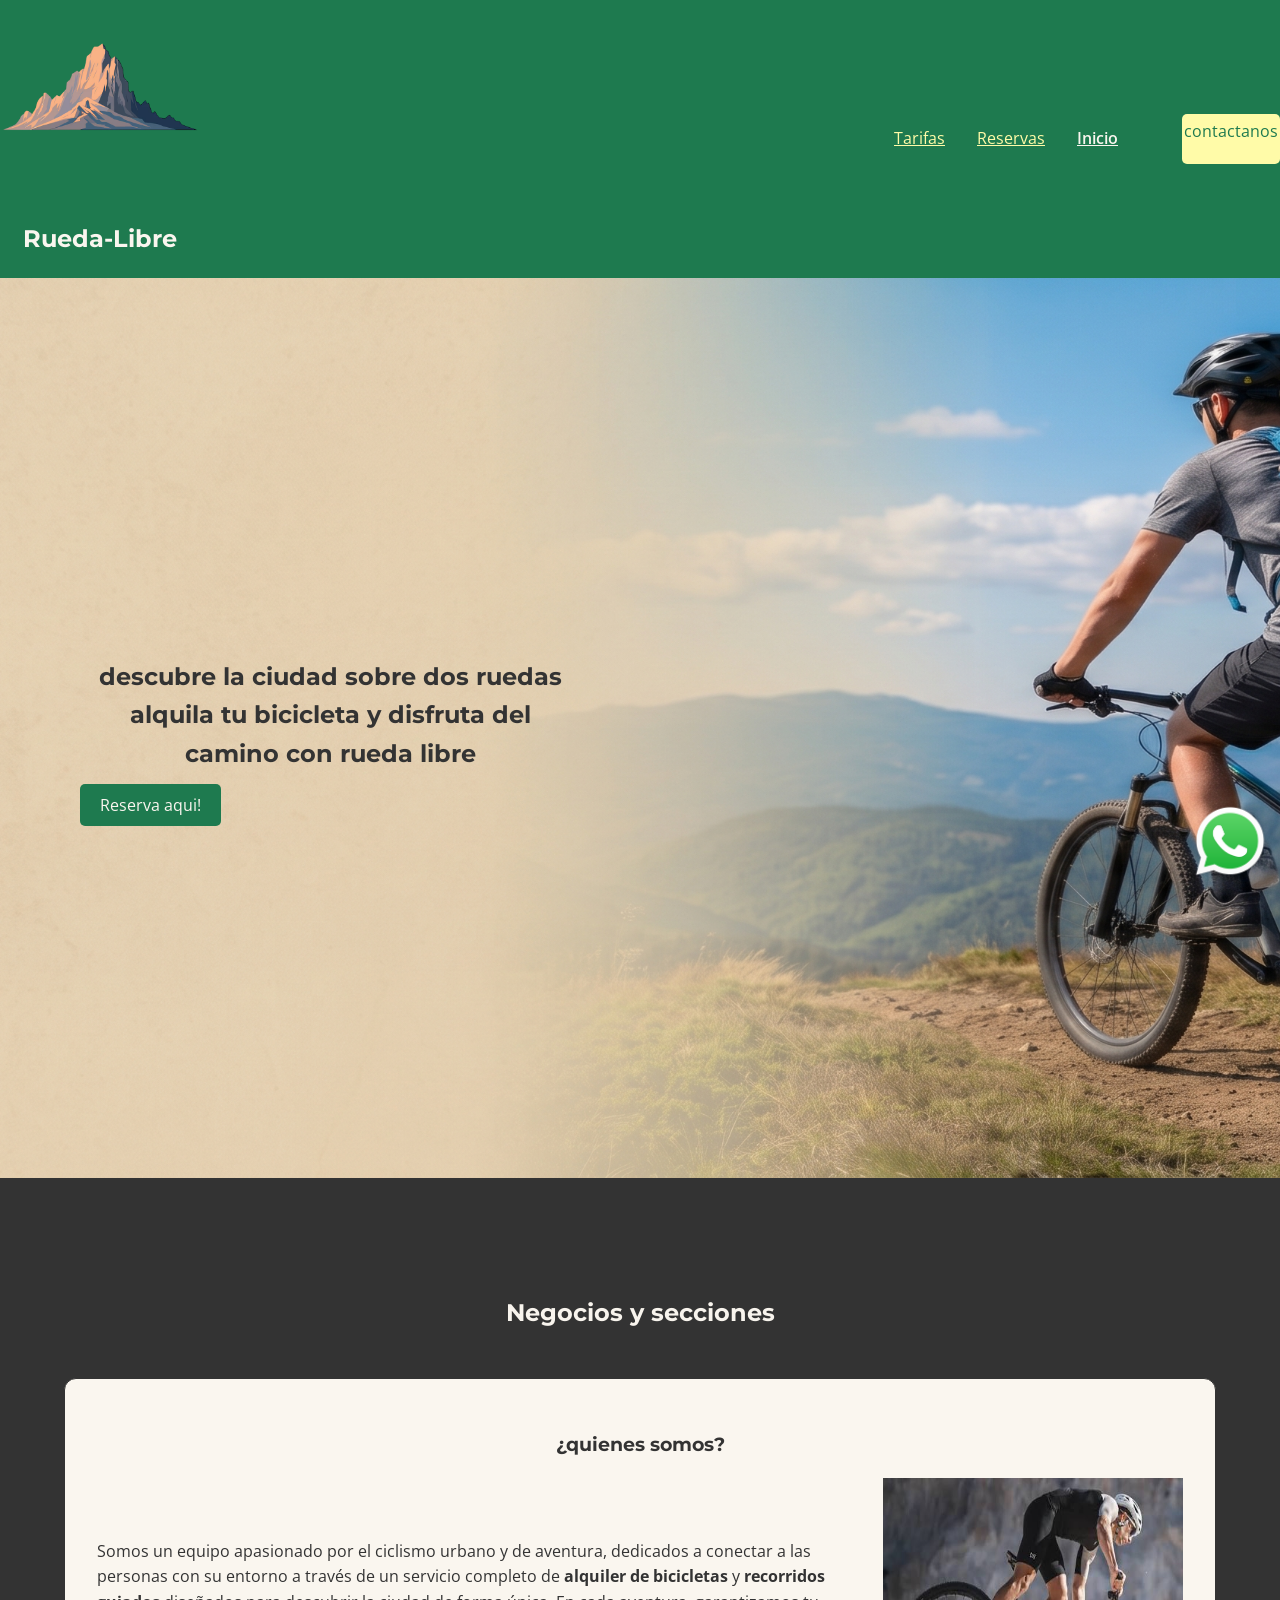
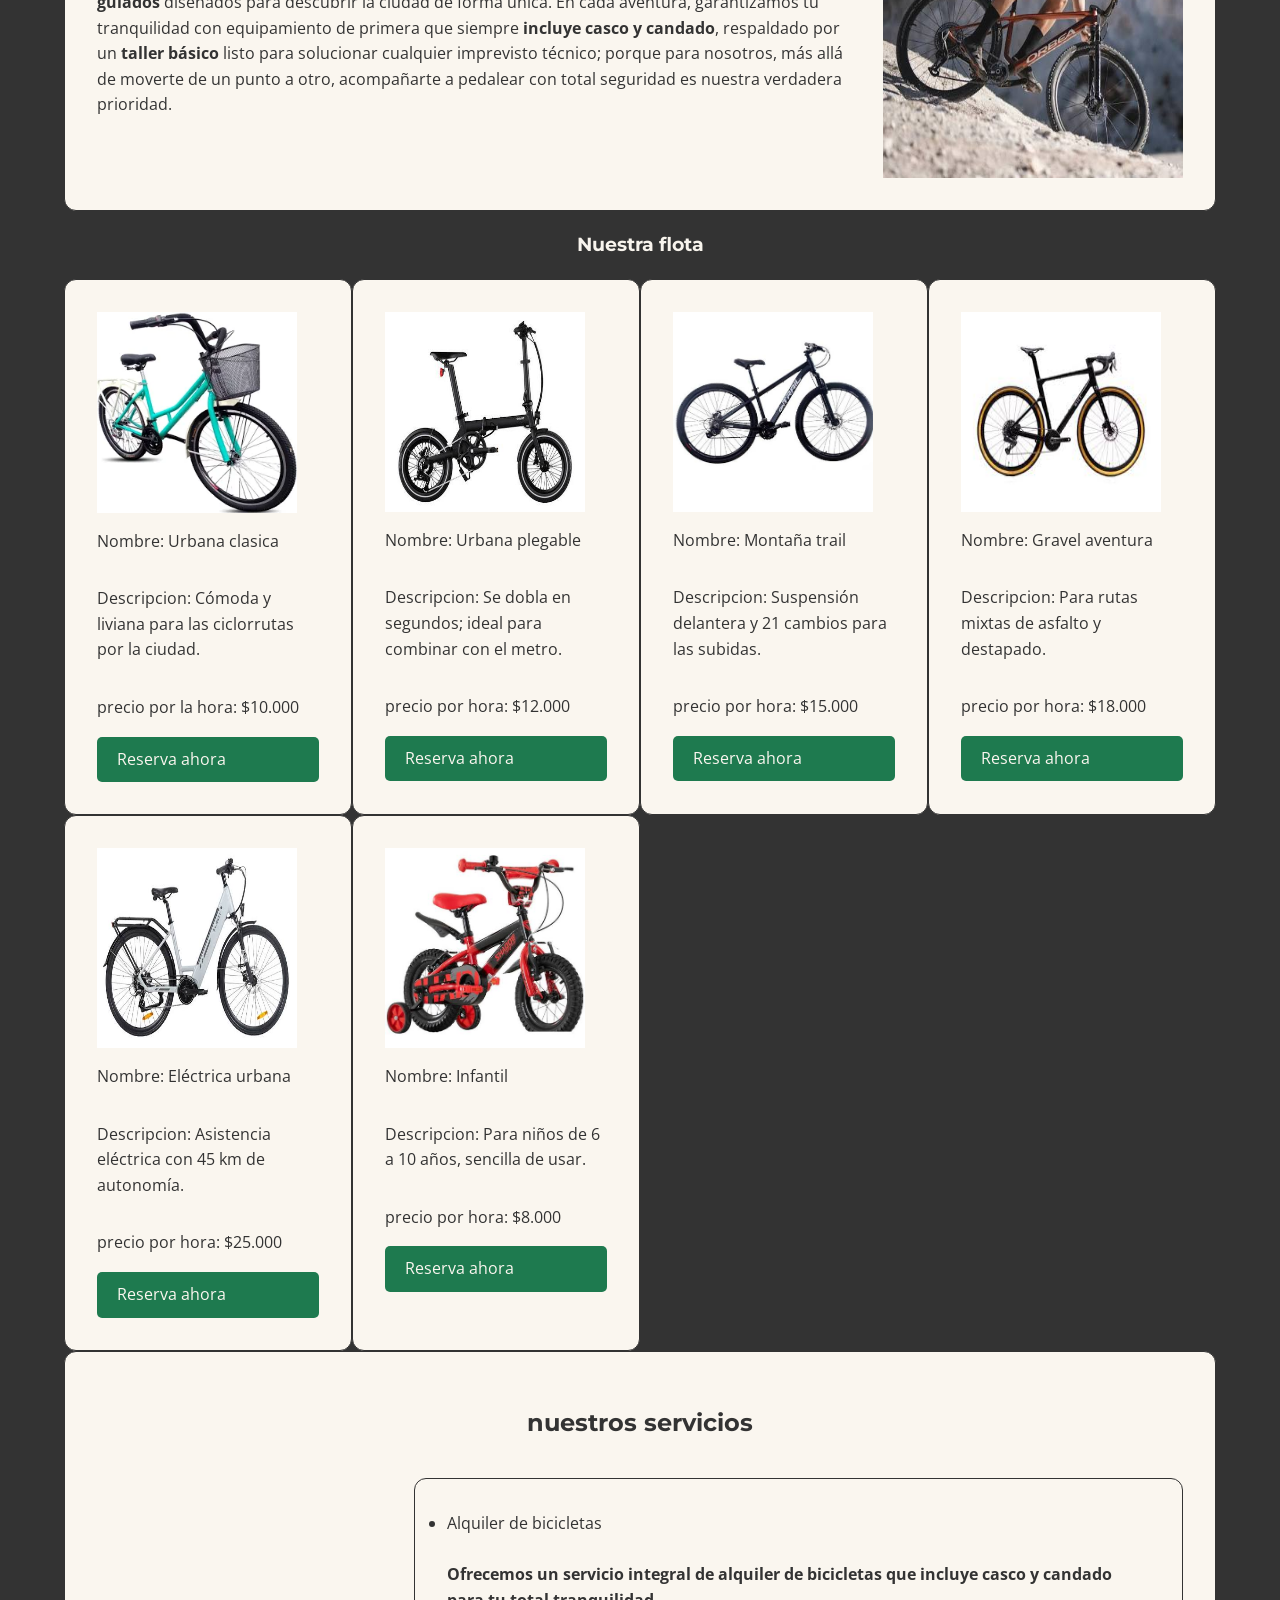
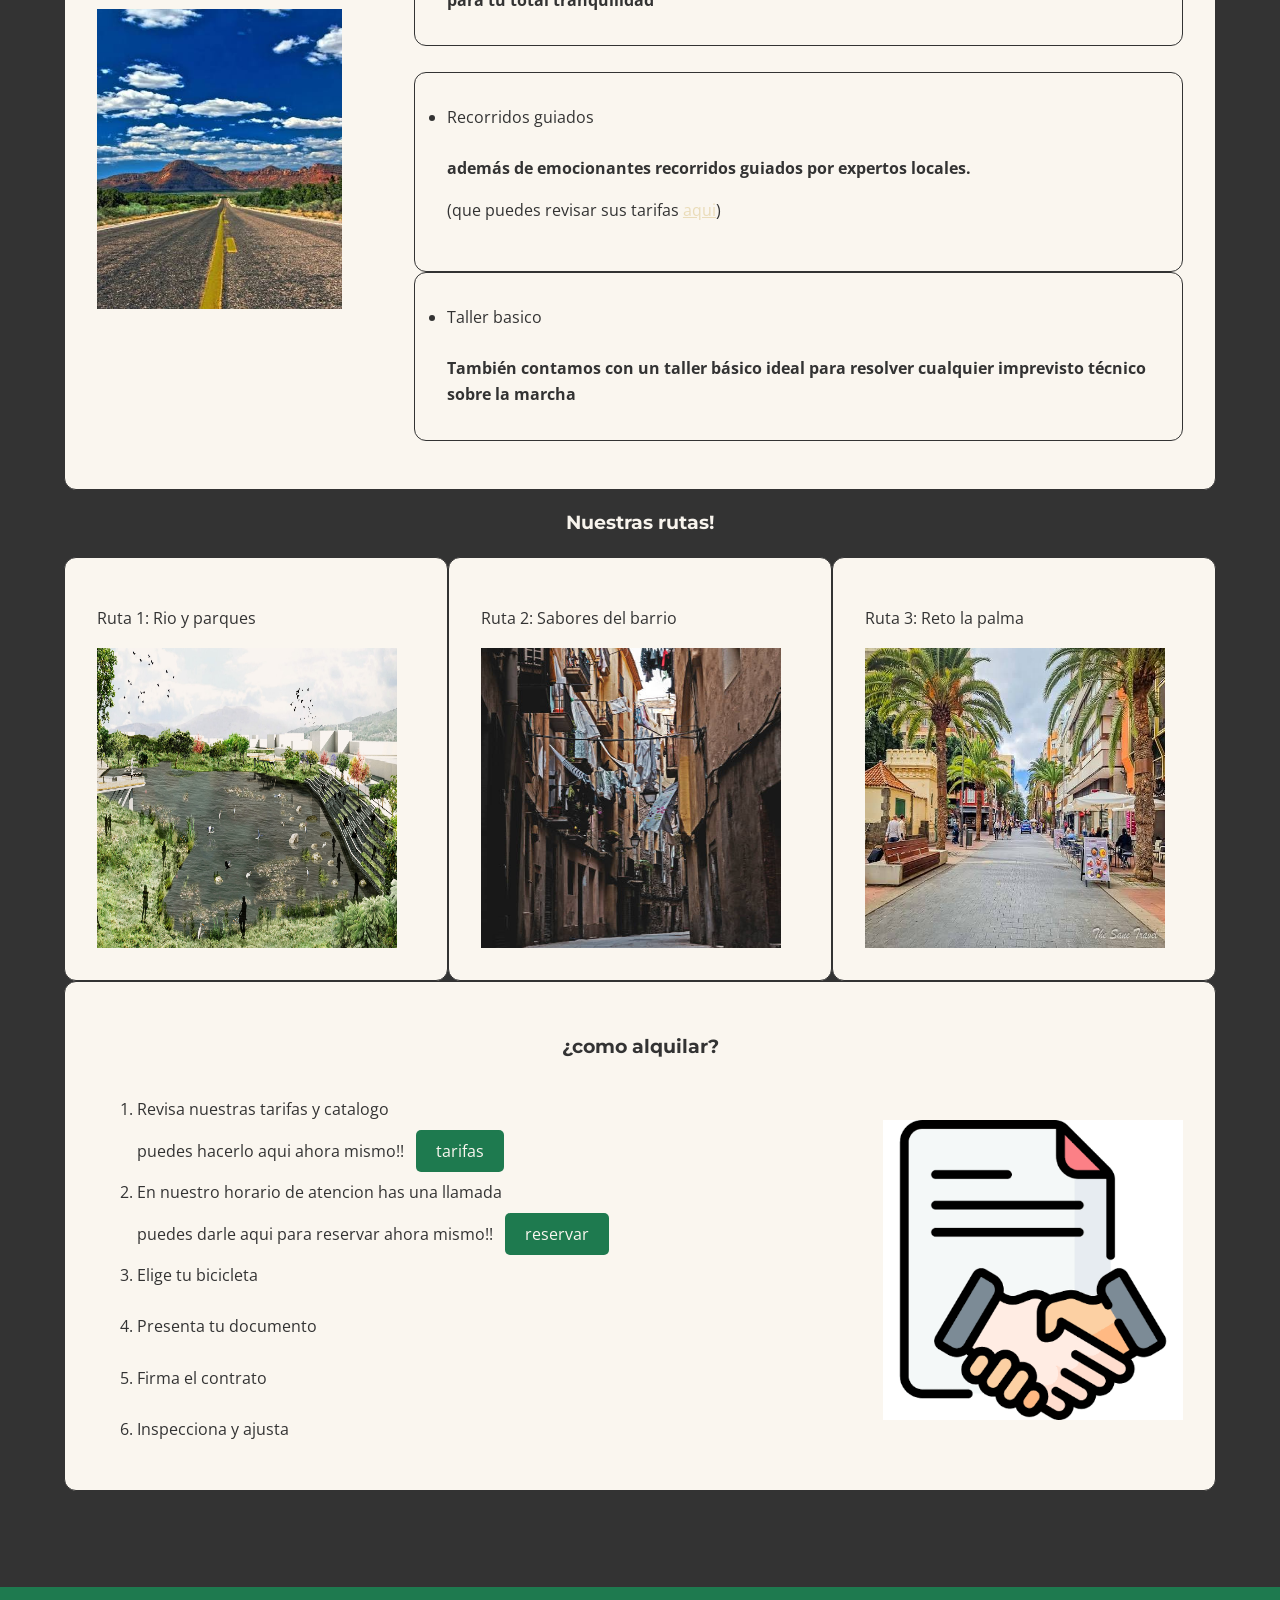
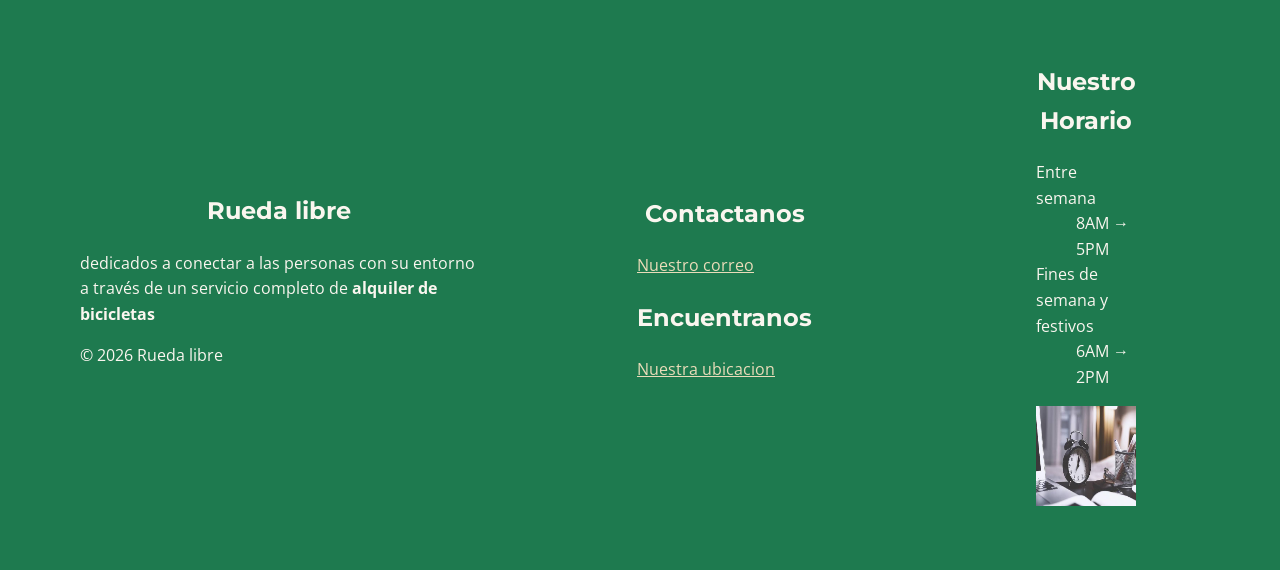
==== commit 4c719790: "actualizacion 3.5: portada y mas" ====
--- a/index.html
+++ b/index.html
@@ -10,9 +10,7 @@
         <link rel="preconnect" href="https://fonts.gstatic.com/" crossorigin>
         <link
             href="https://fonts.googleapis.com/css2?family=Montserrat:wght@700&family=Open+Sans:wght@400;600&display=swap"
-            rel="stylesheet"
-        >
-
+            rel="stylesheet">
         <link rel="stylesheet" href="estil0.css">
 
         <meta name="description" content="Somos una empresa de alquiler de bicicletas en medellin con diversos servicios">
@@ -36,8 +34,13 @@
                 </nav>
                 <a href="#seccion-contactanos" class="btn-contactanos">contactanos</a>
             </section>
-
         </header>
+        <section class="portada">
+                <div><h1>descubre la ciudad sobre dos ruedas alquila tu bicicleta y disfruta del camino con rueda libre</h1>
+                    <a href="/paginas/reservas.html" class="btn-reservar">Reserva aqui!</a>
+                </div>
+                <div></div>
+            </section>
         <main>
             <h2>Negocios y secciones</h2>
             <br>
@@ -128,7 +131,7 @@
                             <li>Recorridos guiados</li>
                             <br>
                             <strong>además de emocionantes recorridos guiados por expertos locales. </strong>
-                            <p>(que puedes revisar sus tarifas <a href="tarifas.html#seccion-recorridos">aqui</a>)</p>
+                            <p>(que puedes revisar sus tarifas <a href="paginas/tarifas.html#seccion-recorridos">aqui</a>)</p>
                         </article>
                         <article class="tarjetaServicios">
                             <li>Taller basico</li>
@@ -139,6 +142,21 @@
                         </article>
                     </ul>
                 </section>
+            </section>
+            <h3>Nuestras rutas!</h3>
+            <section class="rutas">
+                <article class="tarjeta">
+                    <p>Ruta 1: Rio y parques</p>
+                    <img src="img/rio.jpg" alt="rio y parques" width="300" height="300">
+                </article>
+                <article class="tarjeta">
+                    <p>Ruta 2: Sabores del barrio</p>
+                    <img src="img/barrio.jpg" alt="Sabores de barrio" width="300" height="300">
+                </article>
+                <article class="tarjeta">
+                    <p>Ruta 3: Reto la palma</p>
+                    <img src="img/palmas.jpeg" alt="Reto la palma" width="300" height="300">
+                </article>
             </section>
             <section class="tarjeta">
                 <h3>¿como alquilar?</h3>
--- a/estil0.css
+++ b/estil0.css
@@ -16,11 +16,13 @@
   --espacio-6: 3rem;
 }
 body {
-  background-color: var(--color-crema);
-  color: var(--color-gris-asfalto);
+  background-color: var(--color-gris-asfalto);
+
   font-family: var(--fuente-texto);
   line-height: 1.6;
   margin: 0;
+  padding: 0;
+  color: #F8F4ED;
 }
 main {
   padding: 1rem 2rem;
@@ -108,7 +110,7 @@
   text-decoration: none;
 }
 .btn-reservar:hover {
-  background-color: #14213d;
+  background-color: #1e7a4f;
 }
 .btn-reservar:focus {
   outline: 3px dashed #f39a2b;
@@ -122,7 +124,7 @@
   text-decoration: none;
 }
 .btn-tarifas:hover {
-  background-color: #14213d;
+  background-color: #1e7a4f;
 }
 .btn-tarifas:focus {
   outline: 3px dashed #f39a2b;
@@ -137,11 +139,11 @@
   height: 40px;
 }
 .btn-contactanos:hover {
-  background-color: #915080;
+  background-color: #1e7a4f;
   color: var(--color-crema);
 }
 .btn-contactanos:focus {
-  outline: 3px dashed #915080;
+  outline: 3px dashed #1e7a4f;
   outline-offset: 4px;
 }
 input:focus,
@@ -171,6 +173,7 @@
   border-radius: 10px;
   overflow: hidden;
   box-shadow: 0 2px 8px rgba(0, 0, 0, 0.15);
+  color: #333333;
 }
 
 caption {
@@ -250,6 +253,7 @@
   border: 1px solid var(--color-gris-asfalto);
   border-radius: 0.75rem;
   background-color: var(--color-crema);
+  color: #333333;
 }
 .tarjetaServicios {
   position: relative;
@@ -268,3 +272,51 @@
   display: flex;
   flex-direction: column;
 }
+
+.portada{
+  background-color: #F8F4ED;
+  color: #333333;
+  justify-content: space-between;
+
+  background-image: url(/img/Portada.jpeg);
+  background-size: cover;
+  background-position: center;
+  background-repeat: no-repeat;
+  
+  display: grid;
+  grid-template-columns: 1fr 1fr;
+  align-items: center;
+  
+  padding: 0 4rem; 
+  box-sizing: border-box; 
+
+  width: 100vw;       
+  min-height: 100vh;
+
+  padding-left: 5rem;
+}
+.portada div{
+  max-width: 500px;
+}
+
+.rutas{
+  display: grid;
+  grid-template-columns: repeat(auto-fit, minmax(250px, 1fr));
+}
+.rutas article{
+  display: flex;
+  flex-direction: column;
+}
+
+a, a:visited {
+  color: #EADCB9; 
+}
+a:hover {
+  color: #237B52;
+}
+
+.formulario{
+  display: grid;
+  grid-template-columns: 2fr 1fr;
+  gap: 2rem;
+}
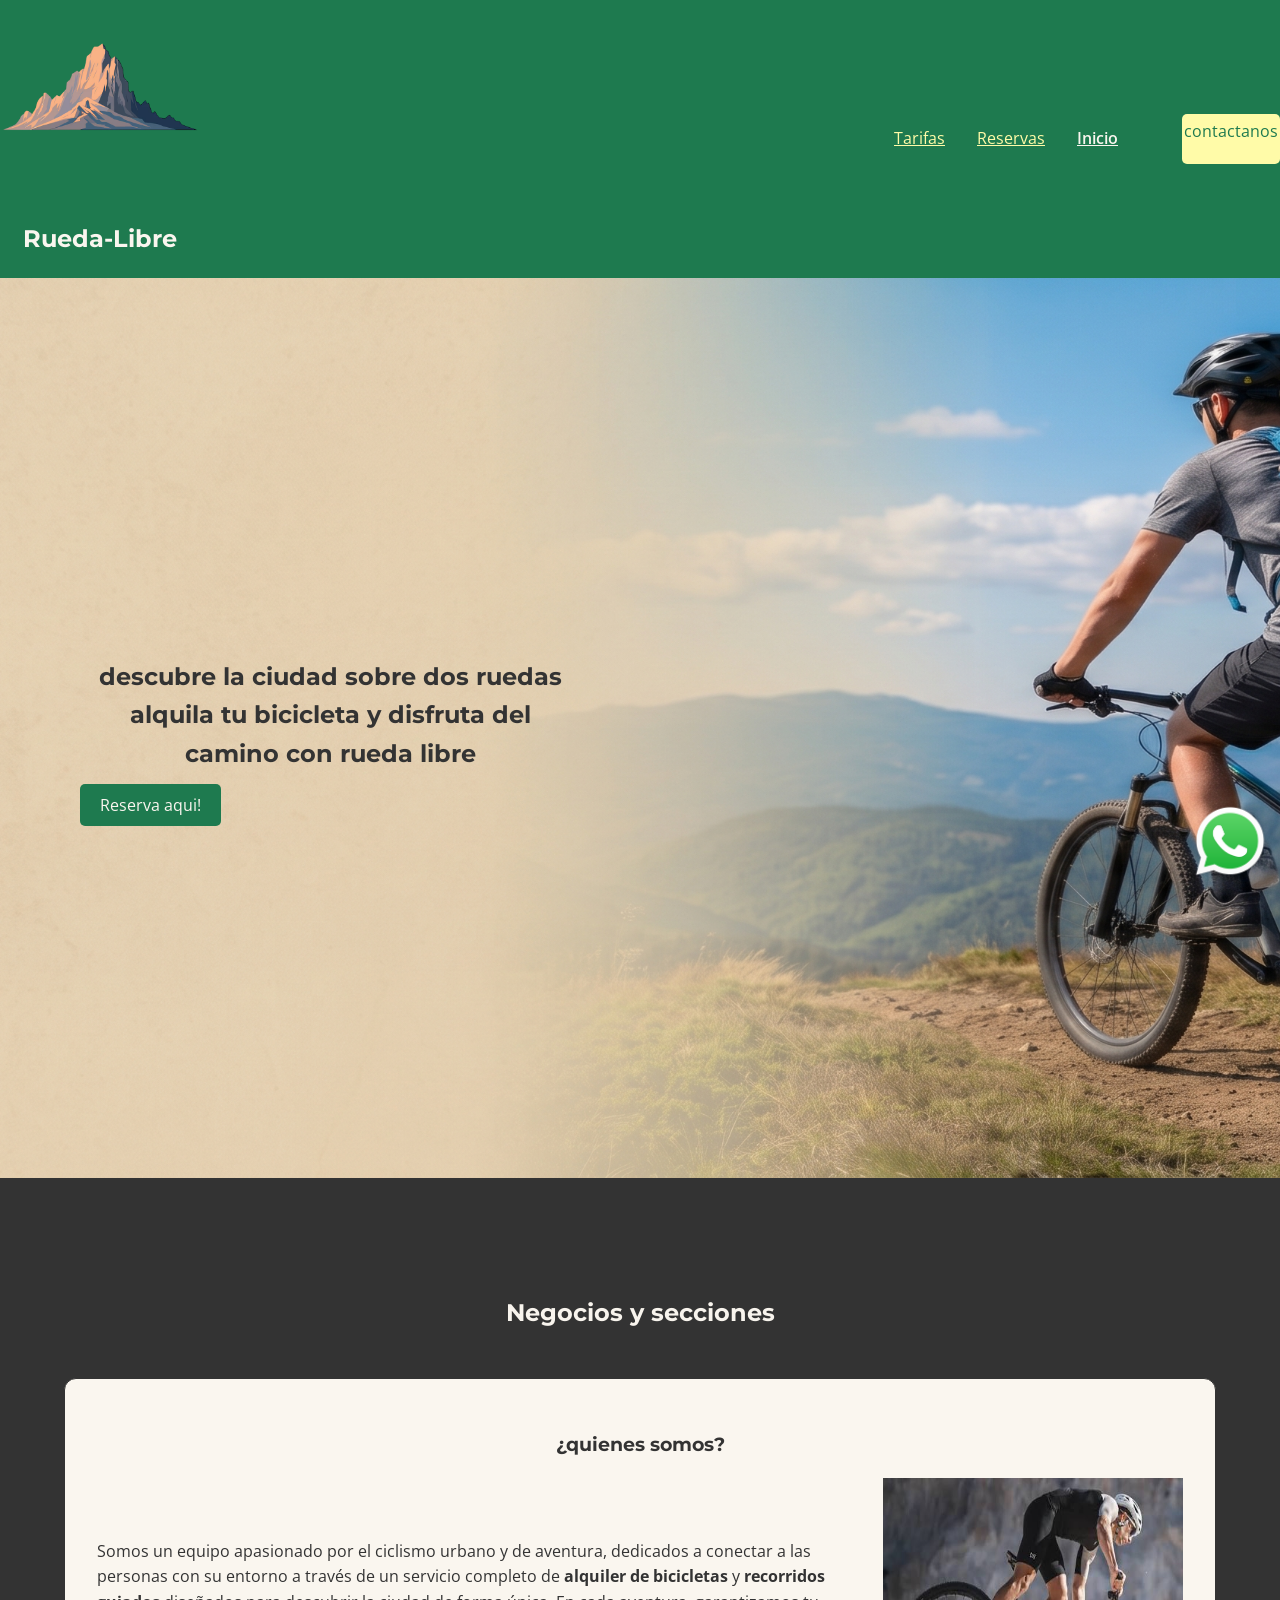
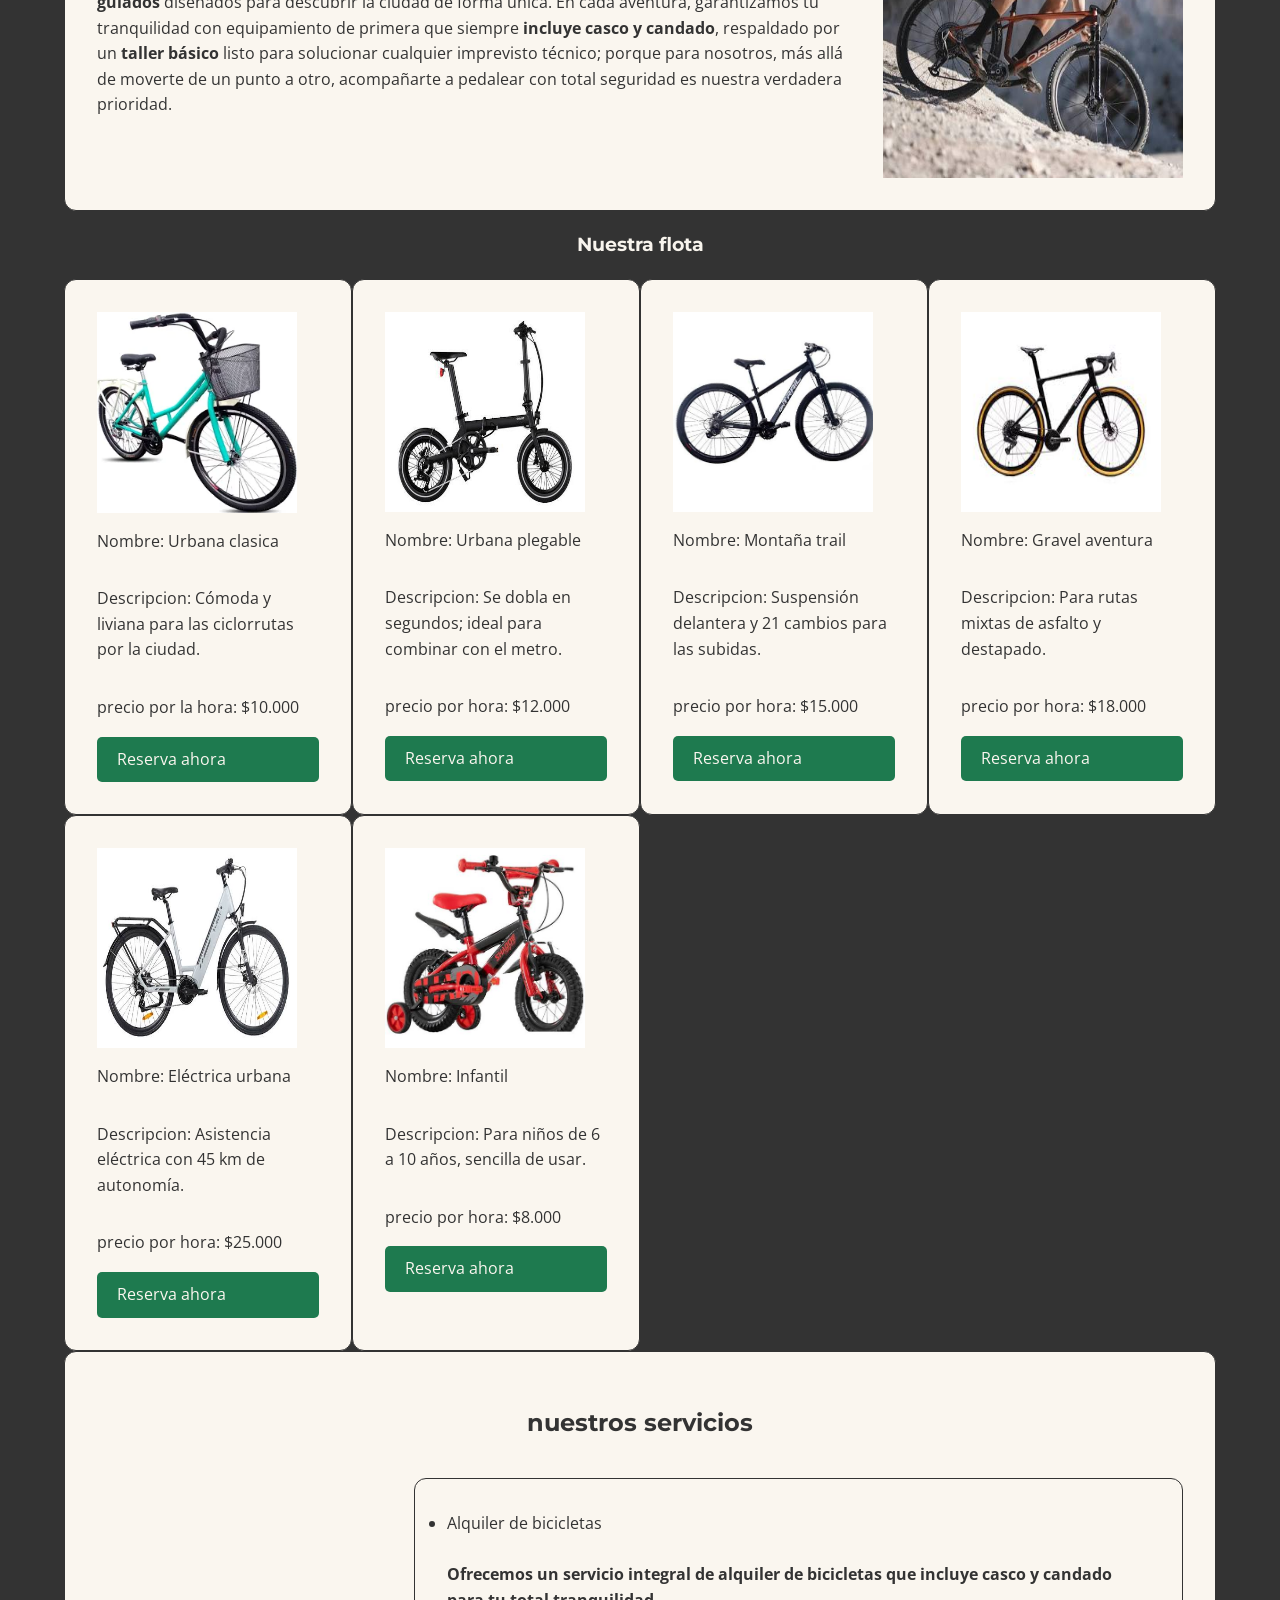
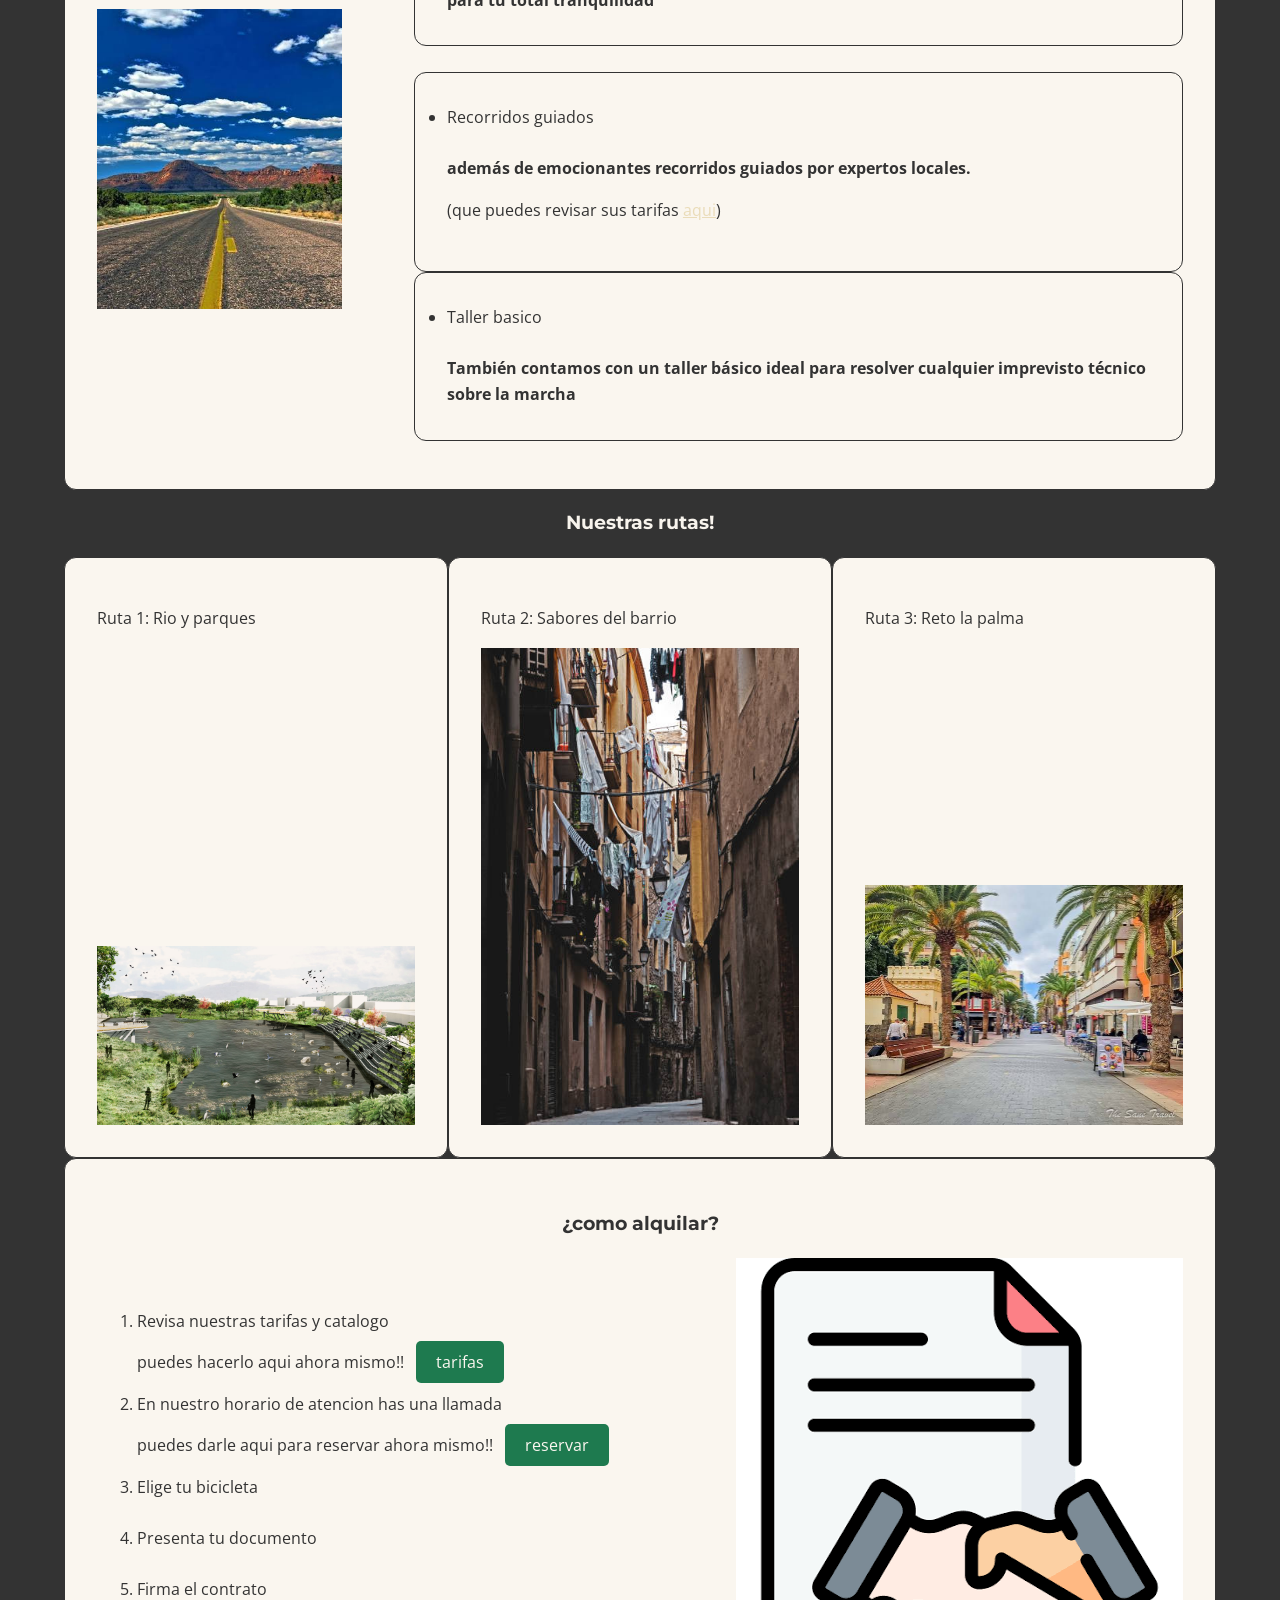
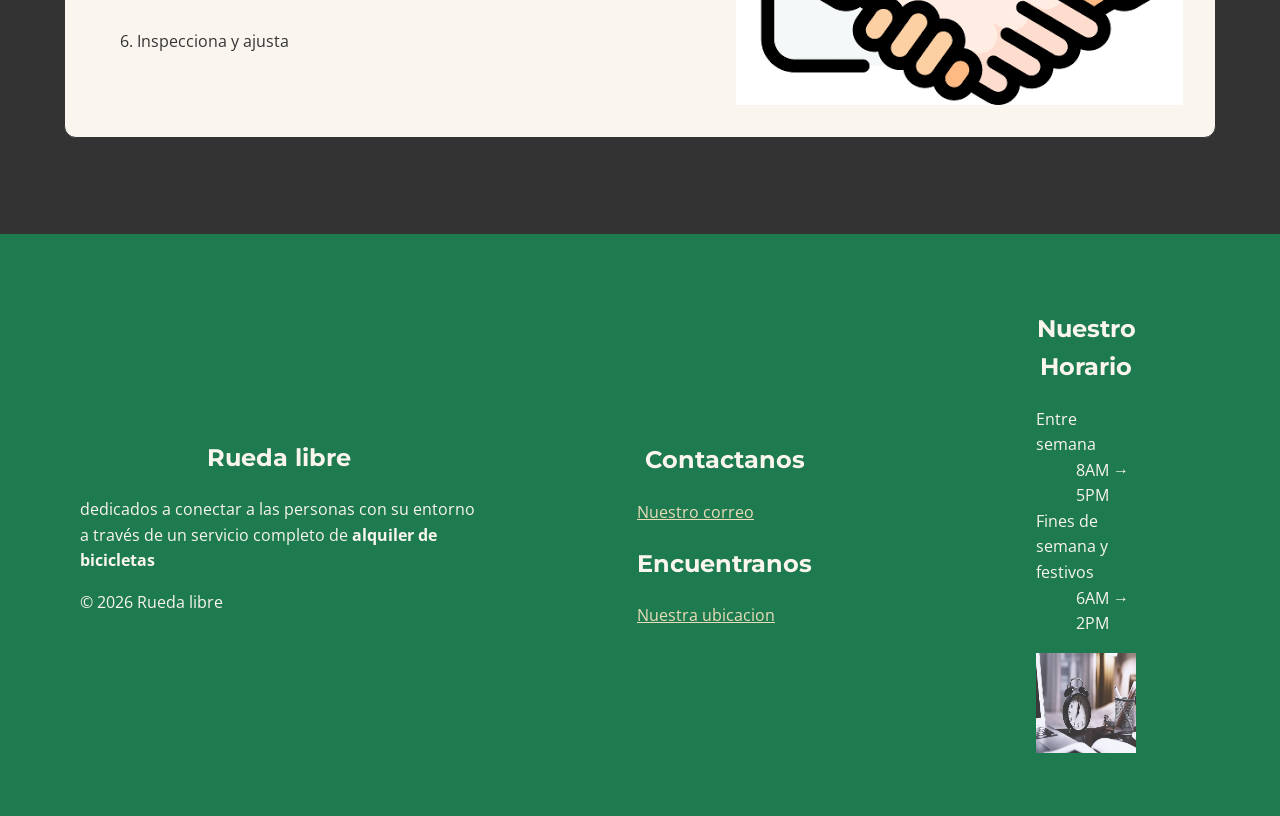
==== commit 123d7a62: "actualizacion 3.7: fixes" ====
--- a/index.html
+++ b/index.html
@@ -147,15 +147,15 @@
             <section class="rutas">
                 <article class="tarjeta">
                     <p>Ruta 1: Rio y parques</p>
-                    <img src="img/rio.jpg" alt="rio y parques" width="300" height="300">
+                    <img src="img/rio.jpg" alt="rio y parques">
                 </article>
                 <article class="tarjeta">
                     <p>Ruta 2: Sabores del barrio</p>
-                    <img src="img/barrio.jpg" alt="Sabores de barrio" width="300" height="300">
+                    <img src="img/barrio.jpg" alt="Sabores de barrio">
                 </article>
                 <article class="tarjeta">
                     <p>Ruta 3: Reto la palma</p>
-                    <img src="img/palmas.jpeg" alt="Reto la palma" width="300" height="300">
+                    <img src="img/palmas.jpeg" alt="Reto la palma">
                 </article>
             </section>
             <section class="tarjeta">
@@ -184,7 +184,7 @@
                         <br>
                         <li>Inspecciona y ajusta</li>
                     </ol>
-                    <img src="/img/contrato.png" alt="imagen contrato" width="300" height="300">
+                    <img src="/img/contrato.png" alt="imagen contrato">
                 </section>
             </section>
         </main>
--- a/estil0.css
+++ b/estil0.css
@@ -38,6 +38,7 @@
   justify-content: space-between;
   flex-wrap: wrap;
 }
+
 .encabezado {
   flex-direction: column;
   text-align: center;
@@ -315,8 +316,49 @@
   color: #237B52;
 }
 
-.formulario{
+.formulario {
   display: grid;
   grid-template-columns: 2fr 1fr;
   gap: 2rem;
-}+  align-items: start;
+}
+
+.form1{
+  display: flex;
+  gap: 1rem;
+  width: 100%;
+}
+
+.form1-doble{
+  flex: 1;
+}
+
+.formulario input[type="text"],
+.formulario input[type="email"],
+.formulario input[type="tel"],
+.formulario input[type="number"],
+.formulario input[type="date"],
+.formulario select,
+.formulario textarea {
+  width: 100%;
+  padding: 0.6rem;
+  margin-top: 0.3rem;
+  border: 1px solid #ccc;
+  border-radius: 4px;
+  box-sizing: border-box;
+}
+
+.formulario input[type="radio"],
+.formulario input[type="checkbox"] {
+  width: auto;
+  margin-right: 0.4rem;
+  vertical-align: middle;
+}
+
+fieldset {
+  padding: 1.5rem;
+  border: 1px solid var(--color-crema);
+  border-radius: 8px;
+  box-sizing: border-box;
+}
+
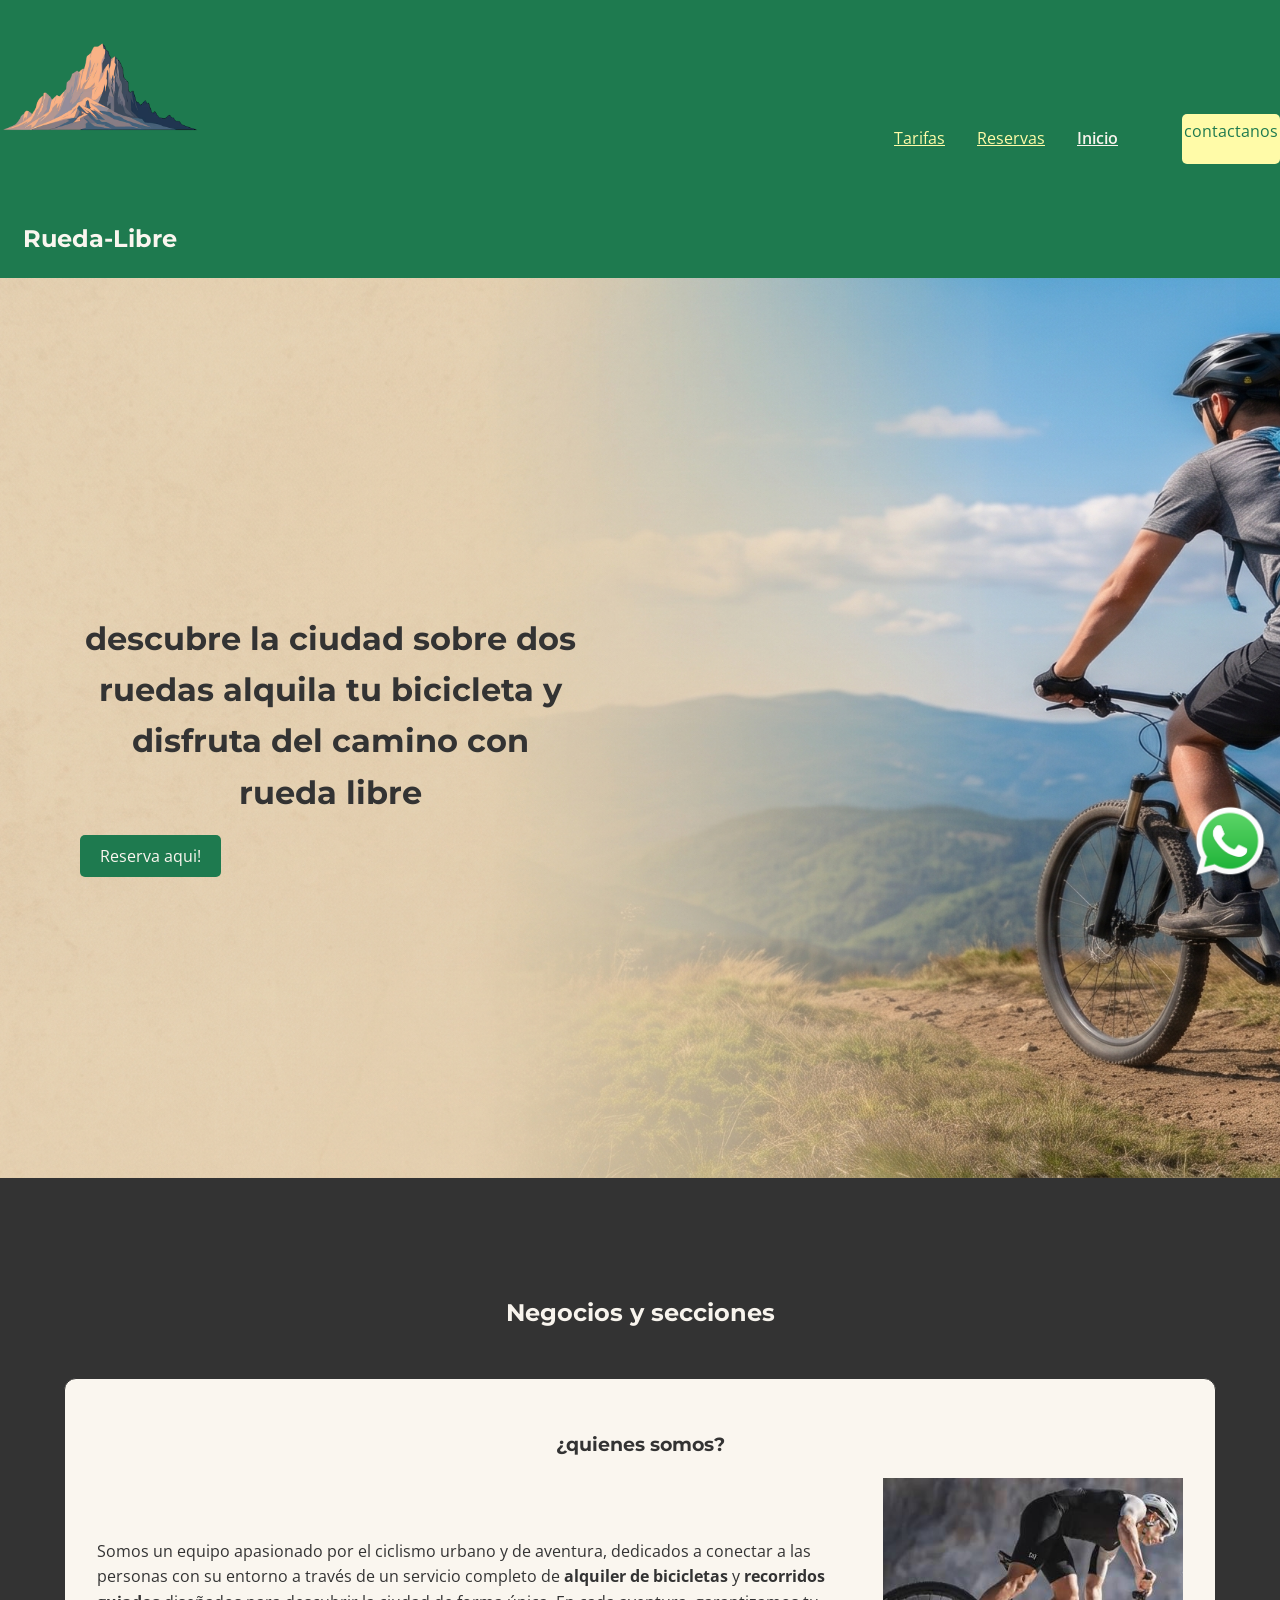
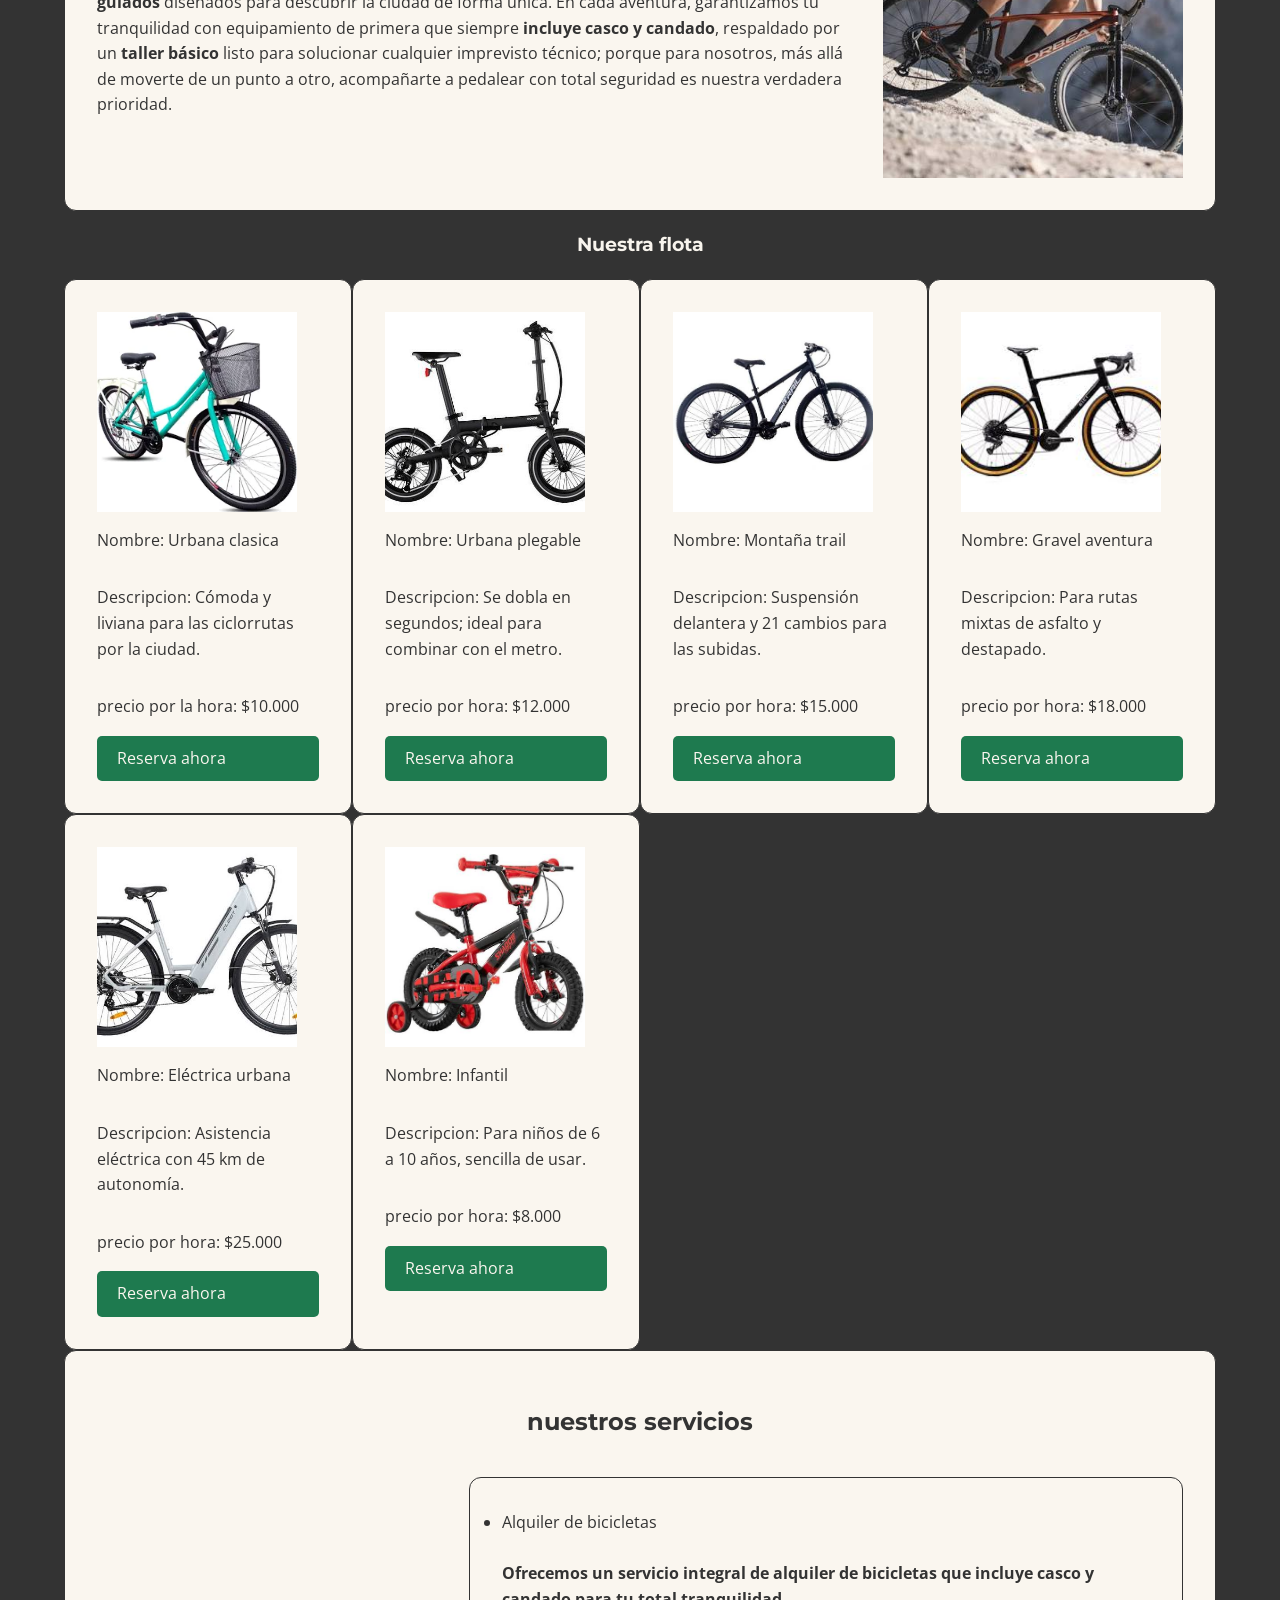
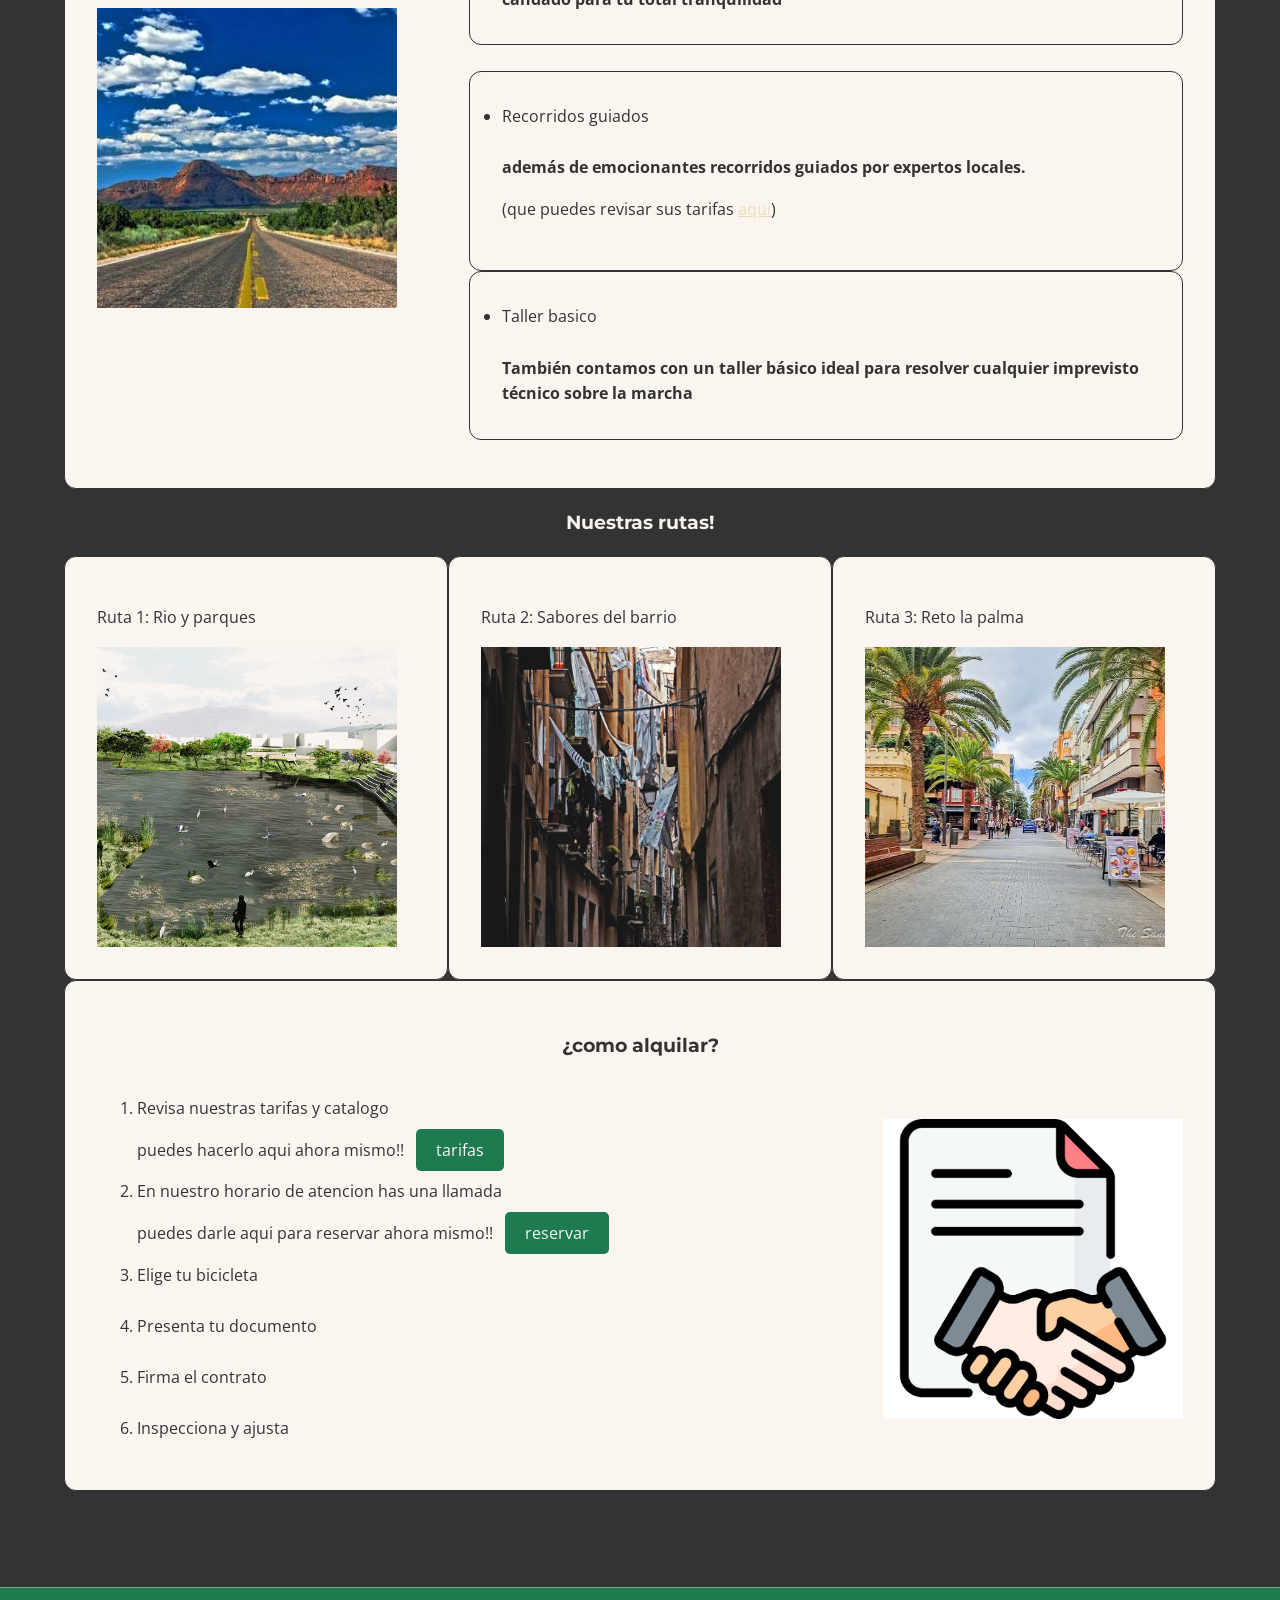
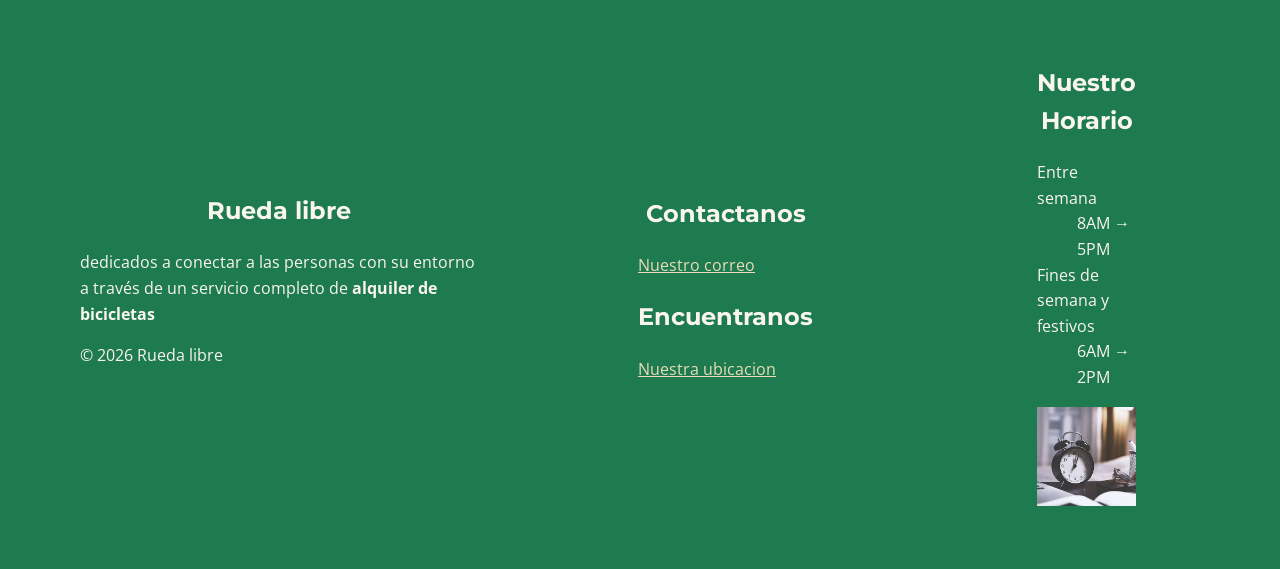
==== commit bb352e4c: "actualizacion 3.8: mobile first" ====
--- a/index.html
+++ b/index.html
@@ -10,7 +10,8 @@
         <link rel="preconnect" href="https://fonts.gstatic.com/" crossorigin>
         <link
             href="https://fonts.googleapis.com/css2?family=Montserrat:wght@700&family=Open+Sans:wght@400;600&display=swap"
-            rel="stylesheet">
+            rel="stylesheet"
+        >
         <link rel="stylesheet" href="estil0.css">
 
         <meta name="description" content="Somos una empresa de alquiler de bicicletas en medellin con diversos servicios">
@@ -21,7 +22,7 @@
     <body>
         <header>
             <section class="encabezado">
-                <img src="img/lo.png" alt="logo de la compañia" width="200" height="200">
+                <img src="img/lo.png" alt="logo de la compañia">
                 <h2>Rueda-Libre</h2>
             </section>
             <section>
@@ -36,11 +37,11 @@
             </section>
         </header>
         <section class="portada">
-                <div><h1>descubre la ciudad sobre dos ruedas alquila tu bicicleta y disfruta del camino con rueda libre</h1>
-                    <a href="/paginas/reservas.html" class="btn-reservar">Reserva aqui!</a>
-                </div>
-                <div></div>
-            </section>
+            <div><h1>descubre la ciudad sobre dos ruedas alquila tu bicicleta y disfruta del camino con rueda libre</h1>
+                <a href="paginas/reservas.html" class="btn-reservar">Reserva aqui!</a>
+            </div>
+            <div></div>
+        </section>
         <main>
             <h2>Negocios y secciones</h2>
             <br>
@@ -55,14 +56,14 @@
                         cualquier imprevisto técnico; porque para nosotros, más allá de moverte de un punto a otro,
                         acompañarte a pedalear con total seguridad es nuestra verdadera prioridad.
                     </p>
-                    <img src="img/images.jpeg" alt="bicicleta jeje" width="300" height="300">
+                    <img src="img/images.jpeg" alt="bicicleta jeje">
                 </section>
             </section>
             <h3>Nuestra flota</h3>
             <section class="flota">
                 <div class="tarjeta">
                     <article>
-                        <img src="/img/shopping.webp" alt="Imagen bicicleta urbana clasica" width="200 height="200>
+                        <img src="img/shopping.webp" alt="Imagen bicicleta urbana clasica">
                         <p>Nombre: Urbana clasica</p>
                         <p>Descripcion: Cómoda y liviana para las ciclorrutas por la ciudad.</p>
                         <p>precio por la hora: $10.000</p>
@@ -71,7 +72,7 @@
                 </div>
                 <div class="tarjeta">
                     <article>
-                        <img src="/img/plegable.jpeg" alt="Imagen bicicleta urbana plegable" width="200" height="200">
+                        <img src="img/plegable.jpeg" alt="Imagen bicicleta urbana plegable">
                         <p>Nombre: Urbana plegable</p>
                         <p>Descripcion: Se dobla en segundos; ideal para combinar con el metro.</p>
                         <p>precio por hora: $12.000</p>
@@ -80,7 +81,7 @@
                 </div>
                 <div class="tarjeta">
                     <article>
-                        <img src="/img/Trail.jpeg" alt="Imagen bicicleta montaña trail" width="200" height="200">
+                        <img src="img/Trail.jpeg" alt="Imagen bicicleta montaña trail">
                         <p>Nombre: Montaña trail</p>
                         <p>Descripcion: Suspensión delantera y 21 cambios para las subidas.</p>
                         <p>precio por hora: $15.000</p>
@@ -89,7 +90,7 @@
                 </div>
                 <div class="tarjeta">
                     <article>
-                        <img src="/img/Gravel.jpeg" alt="Imagen bicicleta Gravel aventura" width="200" height="200">
+                        <img src="img/Gravel.jpeg" alt="Imagen bicicleta Gravel aventura">
                         <p>Nombre: Gravel aventura</p>
                         <p>Descripcion: Para rutas mixtas de asfalto y destapado.</p>
                         <p>precio por hora: $18.000</p>
@@ -98,7 +99,7 @@
                 </div>
                 <div class="tarjeta">
                     <article>
-                        <img src="/img/Electrica.jpeg" alt="Imagen bicicleta Eléctrica urbana" width="200" height="200">
+                        <img src="img/Electrica.jpeg" alt="Imagen bicicleta Eléctrica urbana">
                         <p>Nombre: Eléctrica urbana</p>
                         <p>Descripcion: Asistencia eléctrica con 45 km de autonomía.</p>
                         <p>precio por hora: $25.000</p>
@@ -107,7 +108,7 @@
                 </div>
                 <div class="tarjeta">
                     <article>
-                        <img src="/img/infantil.jpeg" alt="Imagen infantil" width="200" height="200">
+                        <img src="img/infantil.jpeg" alt="Imagen infantil">
                         <p>Nombre: Infantil</p>
                         <p>Descripcion: Para niños de 6 a 10 años, sencilla de usar.</p>
                         <p>precio por hora: $8.000</p>
@@ -118,7 +119,7 @@
             <section class="tarjeta">
                 <h2>nuestros servicios</h2>
                 <section class="nuestros-servicios">
-                    <img src="img/ruta.jpeg" alt="ruta" width="300" height="300">
+                    <img src="img/ruta.jpeg" alt="ruta">
                     <ul>
                         <article class="tarjetaServicios">
                             <li>Alquiler de bicicletas</li>
@@ -165,14 +166,14 @@
                         <li>Revisa nuestras tarifas y catalogo</li>
                         <p>
                             puedes hacerlo aqui ahora mismo!! &nbsp;&nbsp;<a
-                                href="/paginas/tarifas.html"
+                                href="paginas/tarifas.html"
                                 class="btn-tarifas"
                             >tarifas</a>
                         </p>
                         <li>En nuestro horario de atencion has una llamada</li>
                         <p>
                             puedes darle aqui para reservar ahora mismo!! &nbsp;&nbsp;<a
-                                href="/paginas/reservas.html"
+                                href="paginas/reservas.html"
                                 class="btn-reservar"
                             >reservar</a>
                         </p>
@@ -184,7 +185,7 @@
                         <br>
                         <li>Inspecciona y ajusta</li>
                     </ol>
-                    <img src="/img/contrato.png" alt="imagen contrato">
+                    <img src="img/contrato.png" alt="imagen contrato">
                 </section>
             </section>
         </main>
@@ -209,10 +210,10 @@
                     <dt>Fines de semana y festivos</dt>
                     <dd>6AM → 2PM</dd>
                 </dl>
-                <img src="../img/loj.jpeg" alt="reloj jiji" width="100" height="100">
+                <img src="img/loj.jpeg" alt="reloj jiji">
             </section>
         </footer>
-        <a href="https://wa.me/573000000000" id="whatsapp"><img src="/img/Waza.png" alt="whatsapp de la empresa"></a>
+        <a href="https://wa.me/573000000000" id="whatsapp"><img src="img/Waza.png" alt="whatsapp de la empresa"></a>
     </body>
 
 </html>
--- a/estil0.css
+++ b/estil0.css
@@ -1,3 +1,10 @@
+/* =========================================================
+   RUEDA LIBRE - CSS mobile first
+   Base = teléfono. Luego se amplía con:
+   - Tableta:     min-width: 48rem  (768px)
+   - Computador:  min-width: 64rem  (1024px)
+   ========================================================= */
+
 :root {
   --fuente-titulos: "Montserrat", Arial, sans-serif;
   --fuente-texto: "Open Sans", sans-serif;
@@ -5,6 +12,8 @@
   --color-crema: #faf6ef;
   --color-gris-asfalto: #333333;
   --color-verde-oscuro: #1e7a4f;
+  --color-verde-ruta: #F8F4ED;
+  --borde-suave: rgba(250, 246, 239, 0.35);
 
   --espacio-m: 1.5rem;
   --espacio-md: 2rem;
@@ -15,70 +24,66 @@
   --espacio-5: 2rem;
   --espacio-6: 3rem;
 }
+
+/* ---------- Base (teléfono) ---------- */
+
+img {
+  max-width: 100%;
+  height: auto;
+}
+
+/* ---------- Imágenes (teléfono) ----------
+   Antes tenían width/height en el HTML; ahora el tamaño lo controla el CSS.
+   Se mantienen cuadradas como en el diseño original (200x200, 300x300, 100x100). */
+
+/* Flota: 200x200 */
+.flota article img {
+  width: 100%;
+  max-width: 12.5rem;
+  aspect-ratio: 1 / 1;
+  object-fit: cover;
+  align-self: center;
+}
+
+/* Rutas: 300x300 */
+.rutas article img {
+  width: 100%;
+  max-width: 18.75rem;
+  aspect-ratio: 1 / 1;
+  object-fit: cover;
+  align-self: center;
+}
+
+/* Quiénes somos, servicios y cómo alquilar: 300x300 */
+.quienes-somos img,
+.nuestros-servicios img,
+.alquilar img {
+  width: 100%;
+  max-width: 18.75rem;
+  aspect-ratio: 1 / 1;
+  object-fit: cover;
+}
+
+/* Reloj del horario: 100x100 */
+.Horario img {
+  width: 6.25rem;
+  aspect-ratio: 1 / 1;
+  object-fit: cover;
+}
+
 body {
   background-color: var(--color-gris-asfalto);
-
   font-family: var(--fuente-texto);
   line-height: 1.6;
   margin: 0;
   padding: 0;
   color: #F8F4ED;
 }
+
 main {
-  padding: 1rem 2rem;
+  padding: 1rem;
   max-width: 100rem;
-  margin: 5rem 2rem;
-}
-
-header {
-  color: var(--color-crema);
-  background-color: #1e7a4f;
-  display: flex;
-  align-items: center;
-  justify-content: space-between;
-  flex-wrap: wrap;
-}
-
-.encabezado {
-  flex-direction: column;
-  text-align: center;
-  flex-wrap: wrap;
-}
-header section {
-  display: flex;
-  align-items: center;
-  flex-wrap: wrap;
-}
-nav {
-  display: flex;
-  margin: 4rem;
-  flex-wrap: wrap;
-  gap: var(--espacio-m);
-}
-footer {
-  display: flex;
-  color: var(--color-crema);
-  background-color: #1e7a4f;
-  justify-content: space-between;
-  align-items: center;
-
-  gap: var(--espacio-5);
-  margin-top: var(--espacio-6);
-  padding: var(--espacio-4) 0;
-  border-top: 1px solid var(--borde-suave);
-  text-align: left;
-}
-
-.Marca {
-  flex-wrap: wrap;
-  padding: 1rem 5rem;
-}
-.Contacto {
-  padding: 3rem;
-}
-
-.Horario {
-  padding: 2rem 9rem;
+  margin: 2rem 0;
 }
 
 h1,
@@ -87,6 +92,59 @@
   font-family: var(--fuente-titulos);
   text-align: center;
 }
+
+h1 {
+  font-size: 1.6rem;
+}
+
+/* ---------- Encabezado ---------- */
+
+header {
+  color: var(--color-crema);
+  background-color: #1e7a4f;
+  display: flex;
+  flex-direction: column;
+  align-items: center;
+  justify-content: center;
+  flex-wrap: wrap;
+}
+
+.encabezado {
+  flex-direction: column;
+  text-align: center;
+  flex-wrap: wrap;
+}
+
+.encabezado img {
+  width: 7.5rem;
+  height: auto;
+}
+
+header section {
+  display: flex;
+  align-items: center;
+  justify-content: center;
+  flex-wrap: wrap;
+}
+
+nav {
+  display: flex;
+  margin: 1rem;
+  flex-wrap: wrap;
+  justify-content: center;
+  gap: var(--espacio-m);
+}
+
+#menu {
+  display: flex;
+  flex-wrap: wrap;
+  justify-content: center;
+  gap: var(--espacio-3);
+  list-style: none;
+  margin: 0rem;
+  padding: 0;
+}
+
 #menu a {
   color: #fffba8;
 }
@@ -94,7 +152,6 @@
   color: var(--color-verde-ruta);
   font-weight: 600;
 }
-
 #menu a:hover {
   color: #fffba8;
   text-decoration: underline;
@@ -103,6 +160,9 @@
   outline: 3px solid #1e7a4f;
   outline-offset: 4px;
 }
+
+/* ---------- Botones ---------- */
+
 .btn-reservar {
   background-color: #1e7a4f;
   color: #faf6ef;
@@ -117,6 +177,7 @@
   outline: 3px dashed #f39a2b;
   outline-offset: 4px;
 }
+
 .btn-tarifas {
   background-color: #1e7a4f;
   color: #faf6ef;
@@ -131,6 +192,7 @@
   outline: 3px dashed #f39a2b;
   outline-offset: 4px;
 }
+
 .btn-contactanos {
   background-color: #fffba8;
   color: #1e7a4f;
@@ -138,6 +200,7 @@
   border-radius: 5px;
   text-decoration: none;
   height: 40px;
+  margin-bottom: 1rem;
 }
 .btn-contactanos:hover {
   background-color: #1e7a4f;
@@ -147,32 +210,57 @@
   outline: 3px dashed #1e7a4f;
   outline-offset: 4px;
 }
+
 input:focus,
 textarea:focus {
   outline: 3px solid #1e7a4f;
   border-color: transparent;
 }
-#menu {
-  display: flex;
-  flex-wrap: wrap;
-  gap: var(--espacio-md);
-  list-style: none;
-  margin: 0rem;
-  padding: 0;
-}
 
 .p {
   padding: 10px 25px;
 }
 
+/* ---------- Pie de página ---------- */
+
+footer {
+  display: flex;
+  flex-direction: column;
+  color: var(--color-crema);
+  background-color: #1e7a4f;
+  justify-content: space-between;
+  align-items: center;
+
+  gap: var(--espacio-3);
+  margin-top: var(--espacio-6);
+  padding: var(--espacio-4) 0;
+  border-top: 1px solid var(--borde-suave);
+  text-align: center;
+}
+
+.Marca {
+  flex-wrap: wrap;
+  padding: 1rem;
+}
+.Contacto {
+  padding: 1rem;
+}
+.Horario {
+  padding: 1rem;
+}
+
+/* ---------- Tablas ---------- */
+
 table {
+  display: block;
+  overflow-x: auto;
+  max-width: 100%;
   margin: 20px auto;
   width: 100%;
   border-collapse: separate;
   border-spacing: 0;
   border: 1px solid var(--color-verde-oscuro);
   border-radius: 10px;
-  overflow: hidden;
   box-shadow: 0 2px 8px rgba(0, 0, 0, 0.15);
   color: #333333;
 }
@@ -186,17 +274,17 @@
 thead th {
   background-color: var(--color-verde-oscuro);
   color: rgb(28, 0, 0);
-  padding: 12px 16px;
+  padding: 8px 10px;
 }
 
 tbody th {
   background-color: #1e7a4f;
   text-align: left;
-  padding: 10px 16px;
+  padding: 8px 10px;
 }
 
 td {
-  padding: 10px 16px;
+  padding: 8px 10px;
   background-color: #fffba8;
 }
 
@@ -209,30 +297,24 @@
   background-color: #915080;
 }
 
-.quienes-somos {
-  display: flex;
+/* ---------- Secciones en fila (apiladas en teléfono) ---------- */
+
+.quienes-somos,
+.nuestros-servicios,
+.alquilar,
+.horario {
+  display: flex;
+  flex-direction: column;
   align-items: center;
-  justify-content: space-between;
-  gap: 2rem;
-}
+  gap: 1rem;
+}
+
 .nuestros-servicios {
-  display: flex;
-  align-items: center;
   justify-content: left;
-  gap: 2rem;
-}
-.alquilar {
-  display: flex;
-  align-items: center;
-  justify-content: space-between;
-  gap: 2rem;
-}
-.horario {
-  display: flex;
-  align-items: center;
-  justify-content: space-between;
-  gap: 2rem;
-}
+}
+
+/* ---------- WhatsApp ---------- */
+
 #whatsapp {
   position: fixed;
   right: 10px;
@@ -240,8 +322,10 @@
   z-index: 9999;
 }
 #whatsapp img {
-  width: 5rem;
-}
+  width: 3.5rem;
+}
+
+/* ---------- Tarjetas ---------- */
 
 .tarjeta {
   display: flex;
@@ -250,86 +334,91 @@
   position: relative;
   flex: 1 1 16rem;
   min-width: 0;
-  padding: var(--espacio-md);
+  padding: var(--espacio-3);
   border: 1px solid var(--color-gris-asfalto);
   border-radius: 0.75rem;
   background-color: var(--color-crema);
   color: #333333;
 }
+
 .tarjetaServicios {
   position: relative;
   flex: 1 1 16rem;
   min-width: 0;
-  padding: var(--espacio-md);
+  padding: var(--espacio-3);
   border: 1px solid var(--color-gris-asfalto);
   border-radius: 0.75rem;
   background-color: var(--color-crema);
 }
-.flota{
+
+/* ---------- Flota y rutas (1 columna en teléfono) ---------- */
+
+.flota,
+.rutas {
   display: grid;
-  grid-template-columns: repeat(auto-fit, minmax(250px, 1fr));
-}
-.flota article{
+  grid-template-columns: 1fr;
+}
+
+.flota article,
+.rutas article {
   display: flex;
   flex-direction: column;
 }
 
-.portada{
+/* ---------- Portada ---------- */
+
+.portada {
   background-color: #F8F4ED;
   color: #333333;
   justify-content: space-between;
 
-  background-image: url(/img/Portada.jpeg);
+  background-image: url(img/Portada.jpeg);
   background-size: cover;
   background-position: center;
   background-repeat: no-repeat;
-  
+
   display: grid;
-  grid-template-columns: 1fr 1fr;
+  grid-template-columns: 1fr;
   align-items: center;
-  
-  padding: 0 4rem; 
-  box-sizing: border-box; 
-
-  width: 100vw;       
-  min-height: 100vh;
-
-  padding-left: 5rem;
-}
-.portada div{
+
+  padding: 2rem 1rem;
+  box-sizing: border-box;
+
+  width: 100%;
+  min-height: 80vh;
+}
+
+.portada div {
   max-width: 500px;
 }
 
-.rutas{
-  display: grid;
-  grid-template-columns: repeat(auto-fit, minmax(250px, 1fr));
-}
-.rutas article{
-  display: flex;
-  flex-direction: column;
-}
-
-a, a:visited {
-  color: #EADCB9; 
+/* ---------- Enlaces ---------- */
+
+a,
+a:visited {
+  color: #EADCB9;
 }
 a:hover {
   color: #237B52;
 }
 
+/* ---------- Formulario (1 columna en teléfono) ---------- */
+
 .formulario {
   display: grid;
-  grid-template-columns: 2fr 1fr;
-  gap: 2rem;
+  grid-template-columns: 1fr;
+  gap: 1.5rem;
   align-items: start;
 }
 
-.form1{
-  display: flex;
-  gap: 1rem;
+.form1 {
+  display: flex;
+  flex-direction: column;
+  gap: 0;
   width: 100%;
 }
 
-.form1-doble{
+.form1-doble {
   flex: 1;
 }
 
@@ -356,9 +445,222 @@
 }
 
 fieldset {
-  padding: 1.5rem;
+  min-width: 0;
+  padding: 1rem;
   border: 1px solid var(--color-crema);
   border-radius: 8px;
   box-sizing: border-box;
 }
 
+/* =========================================================
+   TABLETA  (≥ 768px)
+   ========================================================= */
+@media (min-width: 48rem) {
+  main {
+    padding: 1rem 1.5rem;
+    margin: 3rem 1.5rem;
+  }
+
+  h1 {
+    font-size: 2rem;
+  }
+
+  /* Encabezado en fila */
+  header {
+    flex-direction: row;
+    justify-content: space-between;
+  }
+
+  .encabezado img {
+    width: 9rem;
+  }
+
+  header section {
+    justify-content: flex-start;
+  }
+
+  nav {
+    margin: 2rem;
+  }
+
+  #menu {
+    justify-content: flex-start;
+    gap: var(--espacio-md);
+  }
+
+  .btn-contactanos {
+    margin-bottom: 0;
+  }
+
+  /* Pie en fila con envoltura */
+  footer {
+    flex-direction: row;
+    flex-wrap: wrap;
+    justify-content: space-around;
+    gap: var(--espacio-5);
+    text-align: left;
+  }
+
+  .Marca {
+    padding: 1rem 2rem;
+    flex: 1 1 100%;
+  }
+  .Contacto {
+    padding: 1.5rem;
+  }
+  .Horario {
+    padding: 1.5rem;
+  }
+
+  /* Tablas normales */
+  table {
+    display: table;
+    overflow: hidden;
+  }
+
+  thead th,
+  tbody th {
+    padding: 12px 16px;
+  }
+
+  td {
+    padding: 10px 16px;
+  }
+
+  /* Secciones en fila */
+  .quienes-somos,
+  .alquilar,
+  .horario {
+    flex-direction: row;
+    justify-content: space-between;
+    gap: 2rem;
+  }
+
+  .nuestros-servicios {
+    flex-direction: row;
+    justify-content: left;
+    gap: 2rem;
+  }
+
+  #whatsapp img {
+    width: 4.5rem;
+  }
+
+  /* Imágenes (tableta) */
+  .flota article img,
+  .rutas article img {
+    align-self: flex-start;
+  }
+
+  .rutas article img {
+    max-width: 14rem;
+  }
+
+  .quienes-somos img,
+  .nuestros-servicios img,
+  .alquilar img {
+    width: 14rem;
+    max-width: 14rem;
+    flex-shrink: 0;
+  }
+
+  .tarjeta,
+  .tarjetaServicios {
+    padding: var(--espacio-md);
+  }
+
+  /* Flota y rutas en 2 columnas */
+  .flota,
+  .rutas {
+    grid-template-columns: repeat(2, 1fr);
+  }
+
+  /* Portada */
+  .portada {
+    grid-template-columns: 1fr 1fr;
+    padding: 0 2rem 0 3rem;
+    min-height: 90vh;
+  }
+
+  /* Formulario */
+  .form1 {
+    flex-direction: row;
+    gap: 1rem;
+  }
+
+  fieldset {
+    padding: 1.5rem;
+  }
+}
+
+/* =========================================================
+   COMPUTADOR  (≥ 1024px)  -> valores del diseño original
+   ========================================================= */
+@media (min-width: 64rem) {
+  main {
+    padding: 1rem 2rem;
+    margin: 5rem 2rem;
+  }
+
+  h1 {
+    font-size: 2em;
+  }
+
+  .encabezado img {
+    width: 200px;
+  }
+
+  nav {
+    margin: 4rem;
+  }
+
+  footer {
+    flex-wrap: nowrap;
+    justify-content: space-between;
+  }
+
+  .Marca {
+    flex: 0 1 auto;
+    padding: 1rem 5rem;
+  }
+  .Contacto {
+    padding: 3rem;
+  }
+  .Horario {
+    padding: 2rem 9rem;
+  }
+
+  #whatsapp img {
+    width: 5rem;
+  }
+
+  /* Imágenes (computador): tamaños originales */
+  .rutas article img {
+    max-width: 18.75rem;
+  }
+
+  .quienes-somos img,
+  .nuestros-servicios img,
+  .alquilar img {
+    width: 18.75rem;
+    max-width: 18.75rem;
+  }
+
+  /* Flota y rutas automáticas */
+  .flota,
+  .rutas {
+    grid-template-columns: repeat(auto-fit, minmax(250px, 1fr));
+  }
+
+  /* Portada */
+  .portada {
+    padding: 0 4rem 0 5rem;
+    min-height: 100vh;
+  }
+
+  /* Formulario en dos columnas */
+  .formulario {
+    grid-template-columns: 2fr 1fr;
+    gap: 2rem;
+  }
+}
